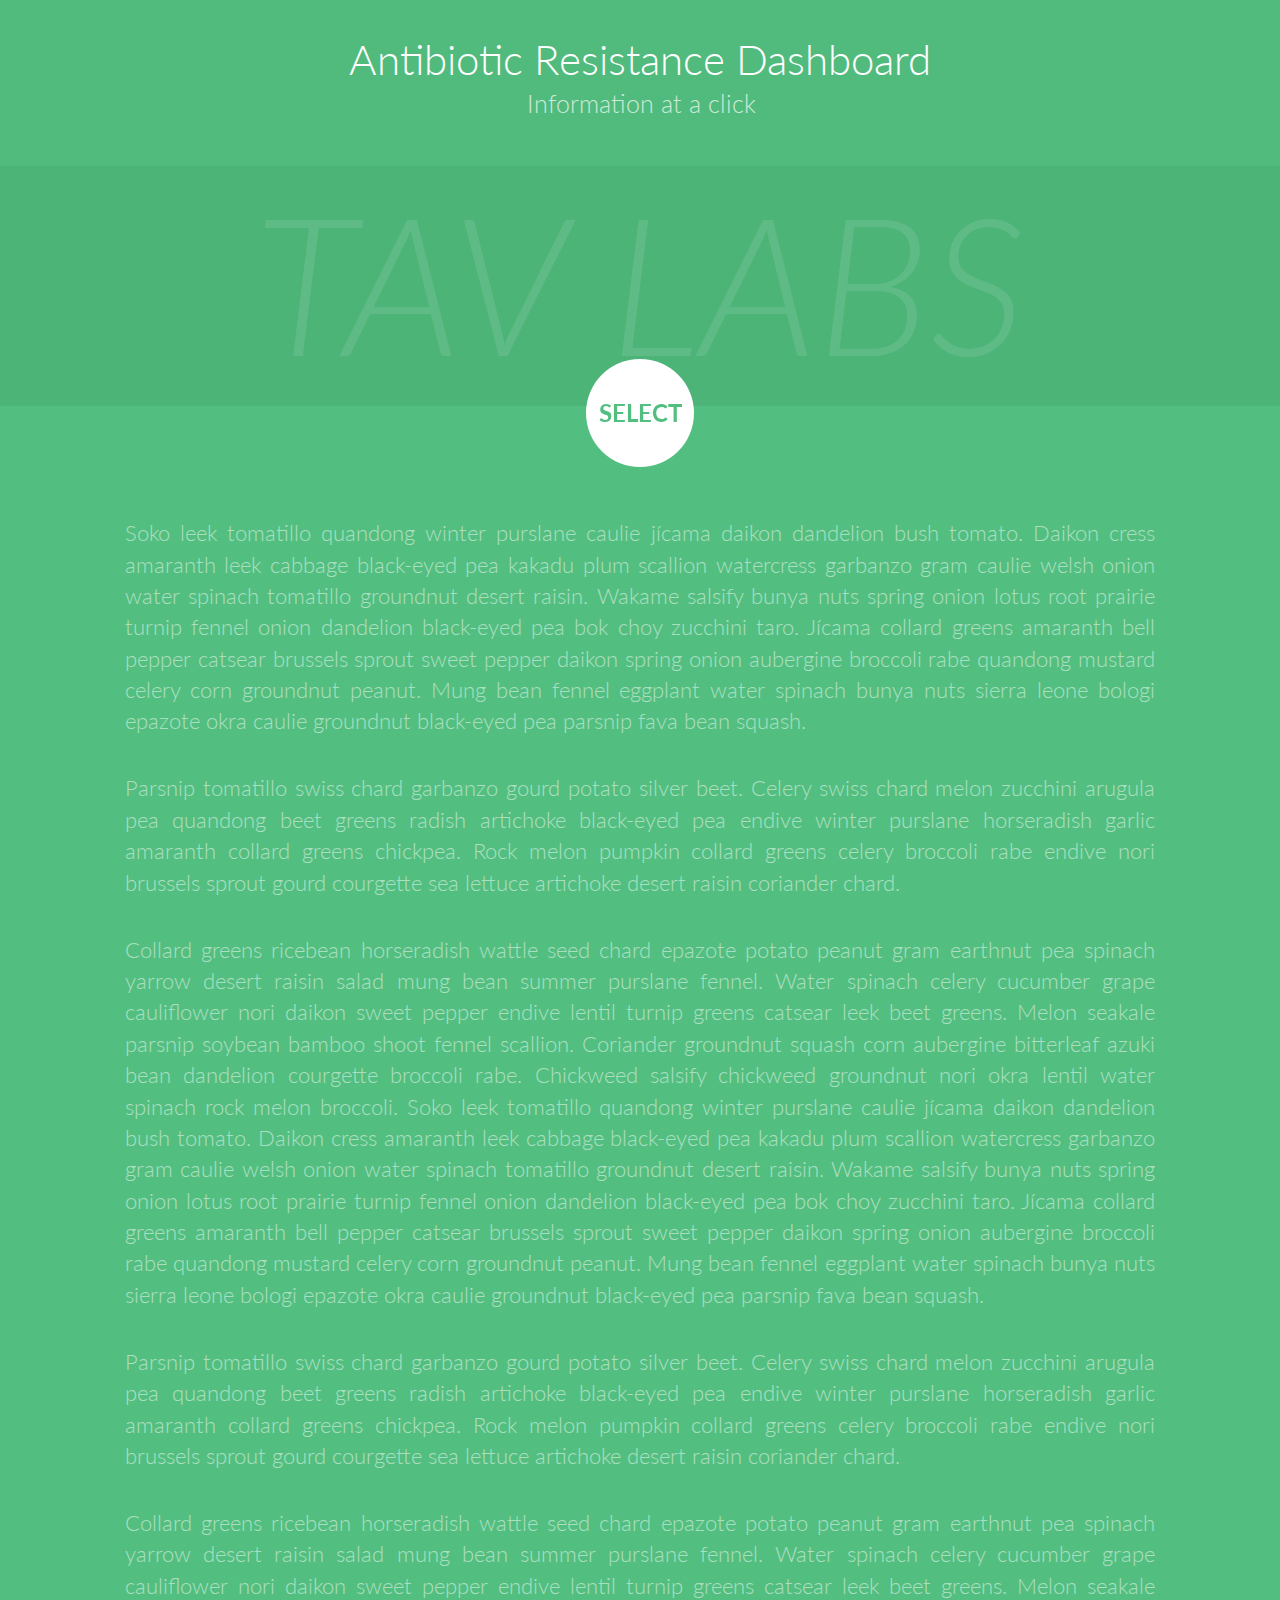
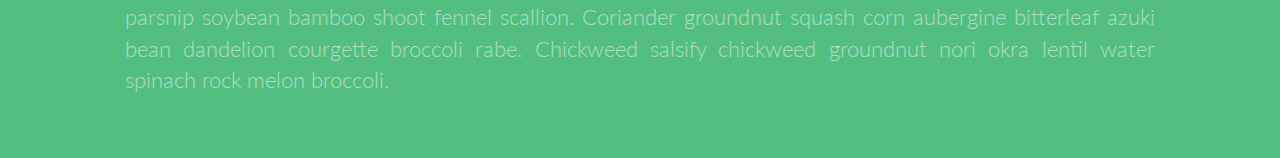
==== index2.html @ 7fd8658e "initial commit" ====
<!DOCTYPE html>
<html lang="en" class="no-js">
	<head>
		<meta charset="UTF-8" />
		<meta http-equiv="X-UA-Compatible" content="IE=edge,chrome=1"> 
		<meta name="viewport" content="width=device-width, initial-scale=1.0"> 
		<title>Antibiotic Resistance Dashboard</title>
		<link rel="shortcut icon" href="../favicon.ico">
		<link rel="stylesheet" type="text/css" href="css/normalize.css" />
		<link rel="stylesheet" type="text/css" href="css/demo.css" />
		<link rel="stylesheet" type="text/css" href="css/component2.css" />
		<script src="js/modernizr-2.6.2.min.js"></script>

<script type="text/javascript">
var _gaq = _gaq || [];
_gaq.push(['_setAccount', 'UA-7243260-2']);
_gaq.push(['_trackPageview']);
(function() {
var ga = document.createElement('script'); ga.type = 'text/javascript'; ga.async = true;
ga.src = ('https:' == document.location.protocol ? 'https://ssl' : 'http://www') + '.google-analytics.com/ga.js';
var s = document.getElementsByTagName('script')[0]; s.parentNode.insertBefore(ga, s);
})();
</script>


	</head>
	<body>
		<div class="container">
			<!-- Top Navigation -->
			<!--<div class="codrops-top clearfix">
				<a class="codrops-icon codrops-icon-prev" href="http://tympanus.net/Development/CreativeLinkEffects/"><span>Previous Demo</span></a>
				<span class="right"><a class="codrops-icon codrops-icon-drop" href="http://tympanus.net/codrops/?p=16114"><span>Back to the Codrops Article</span></a></span>
			</div> -->
			<header>
				<h1>Antibiotic Resistance Dashboard <span>Information at a click</span></h1>	
				<!--<nav class="codrops-demos">
					<a href="index.html">Demo 1</a>
					<a class="current-demo" href="index2.html">Demo 2</a>
					<a href="interactivedemo/index.html">Intractive demo</a>
				</nav>-->
			</header>
			<div class="component">
				<h2>Tav labs</h2>
				<!-- Start Nav Structure -->
				<button class="cn-button" id="cn-button">Select</button>
				<div class="cn-wrapper" id="cn-wrapper">
					<ul>
						<li><a href="#"><span>Asia</span></a></li>
						<li><a href="#"><span>Australia</span></a></li>
						<li><a href="#"><span>Africa</span></a></li>
						<li><a href="#"><span>Antarctica</span></a></li>
						<li><a href="#"><span>Europe</span></a></li>
						<li><a href="#"><span>North<br>America</span></a></li>
						<li><a href="#"><span>South<br>America</span></a></li>
					 </ul>
				</div>
				<!-- End of Nav Structure -->
			</div>
			<section>
				<p>Soko leek tomatillo quandong winter purslane caulie jícama daikon dandelion bush tomato. Daikon cress amaranth leek cabbage black-eyed pea kakadu plum scallion watercress garbanzo gram caulie welsh onion water spinach tomatillo groundnut desert raisin. Wakame salsify bunya nuts spring onion lotus root prairie turnip fennel onion dandelion black-eyed pea bok choy zucchini taro. Jícama collard greens amaranth bell pepper catsear brussels sprout sweet pepper daikon spring onion aubergine broccoli rabe quandong mustard celery corn groundnut peanut. Mung bean fennel eggplant water spinach bunya nuts sierra leone bologi epazote okra caulie groundnut black-eyed pea parsnip fava bean squash.</p>
				<p>Parsnip tomatillo swiss chard garbanzo gourd potato silver beet. Celery swiss chard melon zucchini arugula pea quandong beet greens radish artichoke black-eyed pea endive winter purslane horseradish garlic amaranth collard greens chickpea. Rock melon pumpkin collard greens celery broccoli rabe endive nori brussels sprout gourd courgette sea lettuce artichoke desert raisin coriander chard.</p>
				<p>Collard greens ricebean horseradish wattle seed chard epazote potato peanut gram earthnut pea spinach yarrow desert raisin salad mung bean summer purslane fennel. Water spinach celery cucumber grape cauliflower nori daikon sweet pepper endive lentil turnip greens catsear leek beet greens. Melon seakale parsnip soybean bamboo shoot fennel scallion. Coriander groundnut squash corn aubergine bitterleaf azuki bean dandelion courgette broccoli rabe. Chickweed salsify chickweed groundnut nori okra lentil water spinach rock melon broccoli. Soko leek tomatillo quandong winter purslane caulie jícama daikon dandelion bush tomato. Daikon cress amaranth leek cabbage black-eyed pea kakadu plum scallion watercress garbanzo gram caulie welsh onion water spinach tomatillo groundnut desert raisin. Wakame salsify bunya nuts spring onion lotus root prairie turnip fennel onion dandelion black-eyed pea bok choy zucchini taro. Jícama collard greens amaranth bell pepper catsear brussels sprout sweet pepper daikon spring onion aubergine broccoli rabe quandong mustard celery corn groundnut peanut. Mung bean fennel eggplant water spinach bunya nuts sierra leone bologi epazote okra caulie groundnut black-eyed pea parsnip fava bean squash.</p>
				<p>Parsnip tomatillo swiss chard garbanzo gourd potato silver beet. Celery swiss chard melon zucchini arugula pea quandong beet greens radish artichoke black-eyed pea endive winter purslane horseradish garlic amaranth collard greens chickpea. Rock melon pumpkin collard greens celery broccoli rabe endive nori brussels sprout gourd courgette sea lettuce artichoke desert raisin coriander chard.</p>
				<p>Collard greens ricebean horseradish wattle seed chard epazote potato peanut gram earthnut pea spinach yarrow desert raisin salad mung bean summer purslane fennel. Water spinach celery cucumber grape cauliflower nori daikon sweet pepper endive lentil turnip greens catsear leek beet greens. Melon seakale parsnip soybean bamboo shoot fennel scallion. Coriander groundnut squash corn aubergine bitterleaf azuki bean dandelion courgette broccoli rabe. Chickweed salsify chickweed groundnut nori okra lentil water spinach rock melon broccoli.</p>
			</section>
		</div><!-- /container -->
		<script src="js/polyfills.js"></script>
		<script src="js/demo2.js"></script>
	</body>
</html>
---- css/demo.css ----
@import url(http://fonts.googleapis.com/css?family=Lato:300,400,700);
@font-face {
	font-family: 'codropsicons';
	src:url('../fonts/codropsicons/codropsicons.eot');
	src:url('../fonts/codropsicons/codropsicons.eot?#iefix') format('embedded-opentype'),
		url('../fonts/codropsicons/codropsicons.woff') format('woff'),
		url('../fonts/codropsicons/codropsicons.ttf') format('truetype'),
		url('../fonts/codropsicons/codropsicons.svg#codropsicons') format('svg');
	font-weight: normal;
	font-style: normal;
}

body {
	font-family: 'Lato', Arial, sans-serif;
}

a, button {
	outline: none;
}

a {
	text-decoration: none;
}

.container > header {
	margin: 0 auto;
	padding: 2em;
	text-align: center;
	background: rgba(0,0,0,0.01);
}

.container > header h1 {
	font-size: 2.625em;
	line-height: 1.3;
	margin: 0;
	font-weight: 300;
}

.container > header span {
	display: block;
	font-size: 60%;
	opacity: 0.7;
	padding: 0 0 0.6em 0.1em;
}

/* To Navigation Style */
.codrops-top {
	background: #f06060;
	background: rgba(255, 255, 255, 0.1);
	text-transform: uppercase;
	width: 100%;
	font-size: 0.69em;
	line-height: 2.2;
}

.codrops-top a {
	text-decoration: none;
	padding: 0 1em;
	letter-spacing: 0.1em;
	color: #fff;
	display: inline-block;
}

.codrops-top a:hover {
	background: rgba(255,255,255,0.95);
	color: #777;
}

.codrops-top span.right {
	float: right;
}

.codrops-top span.right a {
	float: left;
	display: block;
}

.codrops-icon:before {
	font-family: 'codropsicons';
	margin: 0 4px;
	speak: none;
	font-style: normal;
	font-weight: normal;
	font-variant: normal;
	text-transform: none;
	line-height: 1;
	-webkit-font-smoothing: antialiased;
}

.codrops-icon-drop:before {
	content: "\e001";
}

.codrops-icon-prev:before {
	content: "\e004";
}

/* Demo Buttons Style */
.codrops-demos {
	padding-top: 1em;
	font-size: 0.9em;
}

.codrops-demos a {
	text-decoration: none;
	outline: none;
	display: inline-block;
	margin: 0.5em;
	padding: 0.7em 1.1em;
	border: 3px solid #fff;
	color: #fff;
	font-weight: 700;
}

.codrops-demos a:hover,
.codrops-demos a.current-demo,
.codrops-demos a.current-demo:hover {
	opacity: 0.6;
}

.container > section {
	padding: 2em;
	font-size: 1.4em;
	max-width: 50em;
	margin: 0 auto;
}

.container > section p {
	padding: 0.8em 0;
	text-align: justify;
	opacity: 0.5;
	font-weight: 300;
	line-height: 1.4;
}

@media screen and (max-width: 25em) {

	.codrops-icon span {
		display: none;
	}

}
---- css/component2.css ----
* {
	position: relative;
	-moz-box-sizing: border-box;
	box-sizing: border-box;
	margin: 0;
	padding: 0;
	list-style: none;
}

html,
body {
	height: 100%;
}

body {
	background: #52be7f;
	color: #fff;
}


.component {
	position: relative;
	margin-bottom: 3em;
	height: 15em;
	background: rgba(0,0,0,0.05);
	font-family: 'Lato', Arial, sans-serif;
}


.component > h2 {
	position: absolute;
	overflow: hidden;
	width: 100%;
	text-align: center;
	text-transform: uppercase;
	white-space: nowrap;
	font-weight: 300;
	font-style: italic;
	font-size: 12em;
	opacity: 0.1;
	cursor: default;
}


.header {
  height: 95vh;
  background-image: linear-gradient(to right bottom, rgba(126, 213, 111, 0.8), rgba(40, 180, 133, 0.8)), url(../img/doctor1.jpg);
  background-size: cover;
  background-position: top;
  position: relative;}


.cn-button {
	position: relative;
	top: 100%;
	left: 50%;
	z-index: 11;
	margin-top: -2.25em;
	margin-left: -2.25em;
	padding-top: 0em;
	width: 4.5em;
	height: 4.5em;
	border: none;
	border-radius: 50%;
	background: none;
	background-color: #fff;
	color: #52be7f;
	text-align: center;
	font-weight: 700;
	font-size: 1.5em;
	text-transform: uppercase;
	cursor: pointer;
	-webkit-backface-visibility: hidden;
}

.csstransforms .cn-wrapper {
	position: absolute;
	top: 100%;
	left: 50%;
	z-index: 10;
	margin-top: -13em;
	margin-left: -13.5em;
	width: 27em;
	height: 27em;
	border-radius: 50%;
	background: transparent;
	opacity: 0;
	-webkit-transition: all .3s ease 0.3s;
	-moz-transition: all .3s ease 0.3s;
	transition: all .3s ease 0.3s;
	-webkit-transform: scale(0.1);
	-ms-transform: scale(0.1);
	-moz-transform: scale(0.1);
	transform: scale(0.1);
	pointer-events: none;
	overflow: hidden;
}

/*cover to prevent extra space of anchors from being clickable*/
.csstransforms .cn-wrapper:after{
  content:".";
  display:block;
  font-size:2em;
  width:6.2em;
  height:6.2em;
  position: absolute;
  left: 50%;
  margin-left: -3.1em;
  top:50%;
  margin-top: -3.1em;
  border-radius: 50%;
  z-index:10;
  color: transparent;
}

.csstransforms .opened-nav {
	border-radius: 50%;
	opacity: 1;
	-webkit-transition: all .3s ease;
	-moz-transition: all .3s ease;
	transition: all .3s ease;
	-webkit-transform: scale(1);
	-moz-transform: scale(1);
	-ms-transform: scale(1);
	transform: scale(1);
	pointer-events: auto;
}

.csstransforms .cn-wrapper li {
	position: absolute;
	top: 50%;
	left: 50%;
	overflow: hidden;
	margin-top: -1.3em;
	margin-left: -10em;
	width: 10em;
	height: 10em;
	font-size: 1.5em;
	-webkit-transition: all .3s ease;
	-moz-transition: all .3s ease;
	transition: all .3s ease;
	-webkit-transform: rotate(76deg) skew(60deg);
	-moz-transform: rotate(76deg) skew(60deg);
	-ms-transform: rotate(76deg) skew(60deg);
	transform: rotate(76deg) skew(60deg);
	-webkit-transform-origin: 100% 100%;
	-moz-transform-origin: 100% 100%;
	transform-origin: 100% 100%;
	pointer-events: none;
}

.csstransforms .cn-wrapper li a {
	position: absolute;
	right: -7.25em;
	bottom: -7.25em;
	display: block;
	width: 14.5em;
	height: 14.5em;
	border-radius: 50%;
	background: #429a67;
	background: -webkit-radial-gradient(transparent 35%, #429a67 35%);
	background: -moz-radial-gradient(transparent 35%, #429a67 35%);
	background: radial-gradient(transparent 35%, #429a67 35%);
	color: #fff;
	text-align: center;
	text-decoration: none;
	font-size: 1.2em;
	line-height: 2;
	-webkit-transform: skew(-60deg) rotate(-75deg) scale(1);
	-moz-transform: skew(-60deg) rotate(-75deg) scale(1);
	-ms-transform: skew(-60deg) rotate(-75deg) scale(1);
	transform: skew(-60deg) rotate(-75deg) scale(1);
	-webkit-backface-visibility: hidden;
	backface-visibility: hidden;
	pointer-events: auto;
}

.csstransforms .cn-wrapper li a span {
	position: relative;
	top: 1.8em;
	display: block;
	font-size: .5em;
	font-weight: 700;
	text-transform: uppercase;
}

.csstransforms .cn-wrapper li a:hover,
.csstransforms .cn-wrapper li a:active,
.csstransforms .cn-wrapper li a:focus {
	background: -webkit-radial-gradient(transparent 35%, #449e6a 35%);
	background: -moz-radial-gradient(transparent 35%, #449e6a 35%);
	background: radial-gradient(transparent 35%, #449e6a 35%);
}
.csstransforms .cn-wrapper li a:focus {
    position: fixed; /* fix the displacement bug in webkit browsers when using tab key */
}

.csstransforms .opened-nav li {
	-webkit-transition: all .3s ease .3s;
	-moz-transition: all .3s ease .3s;
	transition: all .3s ease .3s;
}

.csstransforms .opened-nav li:first-child {
	-webkit-transform: rotate(-20deg) skew(60deg);
	-moz-transform: rotate(-20deg) skew(60deg);
	-ms-transform: rotate(-20deg) skew(60deg);
	transform: rotate(-20deg) skew(60deg);
}

.csstransforms .opened-nav li:nth-child(2) {
	-webkit-transform: rotate(12deg) skew(60deg);
	-moz-transform: rotate(12deg) skew(60deg);
	-ms-transform: rotate(12deg) skew(60deg);
	transform: rotate(12deg) skew(60deg);
}

.csstransforms .opened-nav  li:nth-child(3) {
	-webkit-transform: rotate(44deg) skew(60deg);
	-moz-transform: rotate(44deg) skew(60deg);
	-ms-transform: rotate(44deg) skew(60deg);
	transform: rotate(44deg) skew(60deg);
}

.csstransforms .opened-nav li:nth-child(4) {
	-webkit-transform: rotate(76deg) skew(60deg);
	-moz-transform: rotate(76deg) skew(60deg);
	-ms-transform: rotate(76deg) skew(60deg);
	transform: rotate(76deg) skew(60deg);
}

.csstransforms .opened-nav li:nth-child(5) {
	-webkit-transform: rotate(108deg) skew(60deg);
	-moz-transform: rotate(108deg) skew(60deg);
	-ms-transform: rotate(108deg) skew(60deg);
	transform: rotate(108deg) skew(60deg);
}

.csstransforms .opened-nav li:nth-child(6) {
	-webkit-transform: rotate(140deg) skew(60deg);
	-moz-transform: rotate(140deg) skew(60deg);
	-ms-transform: rotate(140deg) skew(60deg);
	transform: rotate(140deg) skew(60deg);
}

.csstransforms .opened-nav li:nth-child(7) {
	-webkit-transform: rotate(172deg) skew(60deg);
	-moz-transform: rotate(172deg) skew(60deg);
	-ms-transform: rotate(172deg) skew(60deg);
	transform: rotate(172deg) skew(60deg);
}

.no-csstransforms .cn-wrapper {
	overflow: hidden;
	margin: 10em auto;
	padding: .5em;
	text-align: center;
}

.no-csstransforms .cn-wrapper ul {
	display: inline-block;
}

.no-csstransforms .cn-wrapper li {
	float: left;
	width: 5em;
	height: 5em;
	background-color: #fff;
	text-align: center;
	font-size: 1em;
	line-height: 5em;
}

.no-csstransforms .cn-wrapper li a {
	display: block;
	width: 100%;
	height: 100%;
	color: inherit;
	text-decoration: none;
}

.no-csstransforms .cn-wrapper li a:hover,
.no-csstransforms .cn-wrapper li a:active,
.no-csstransforms .cn-wrapper li a:focus {
	background-color: #f8f8f8;
}

.no-csstransforms .cn-wrapper li.active a{
	background-color: #6F325C;
	color: #fff;
}

.no-csstransforms .cn-button {
	display: none;
}

@media only screen and (max-width: 620px) {
	.no-csstransforms li {
		width: 4em;
		height: 4em;
		line-height: 4em;
	}
}

@media only screen and (max-width: 500px) {
	.no-ccstransforms .cn-wrapper {
		padding: .5em;
	}

	.no-csstransforms .cn-wrapper li {
		width: 4em;
		height: 4em;
		font-size: .9em;
		line-height: 4em;
	}
}

@media only screen and (max-width: 480px) {
	.csstransforms .cn-wrapper {
		font-size: .68em;
	}

	.cn-button {
		font-size: 1em;
	}
}

@media only screen and (max-width:420px) {
	.no-csstransforms .cn-wrapper li {
		width: 100%;
		height: 3em;
		line-height: 3em;
	}
}
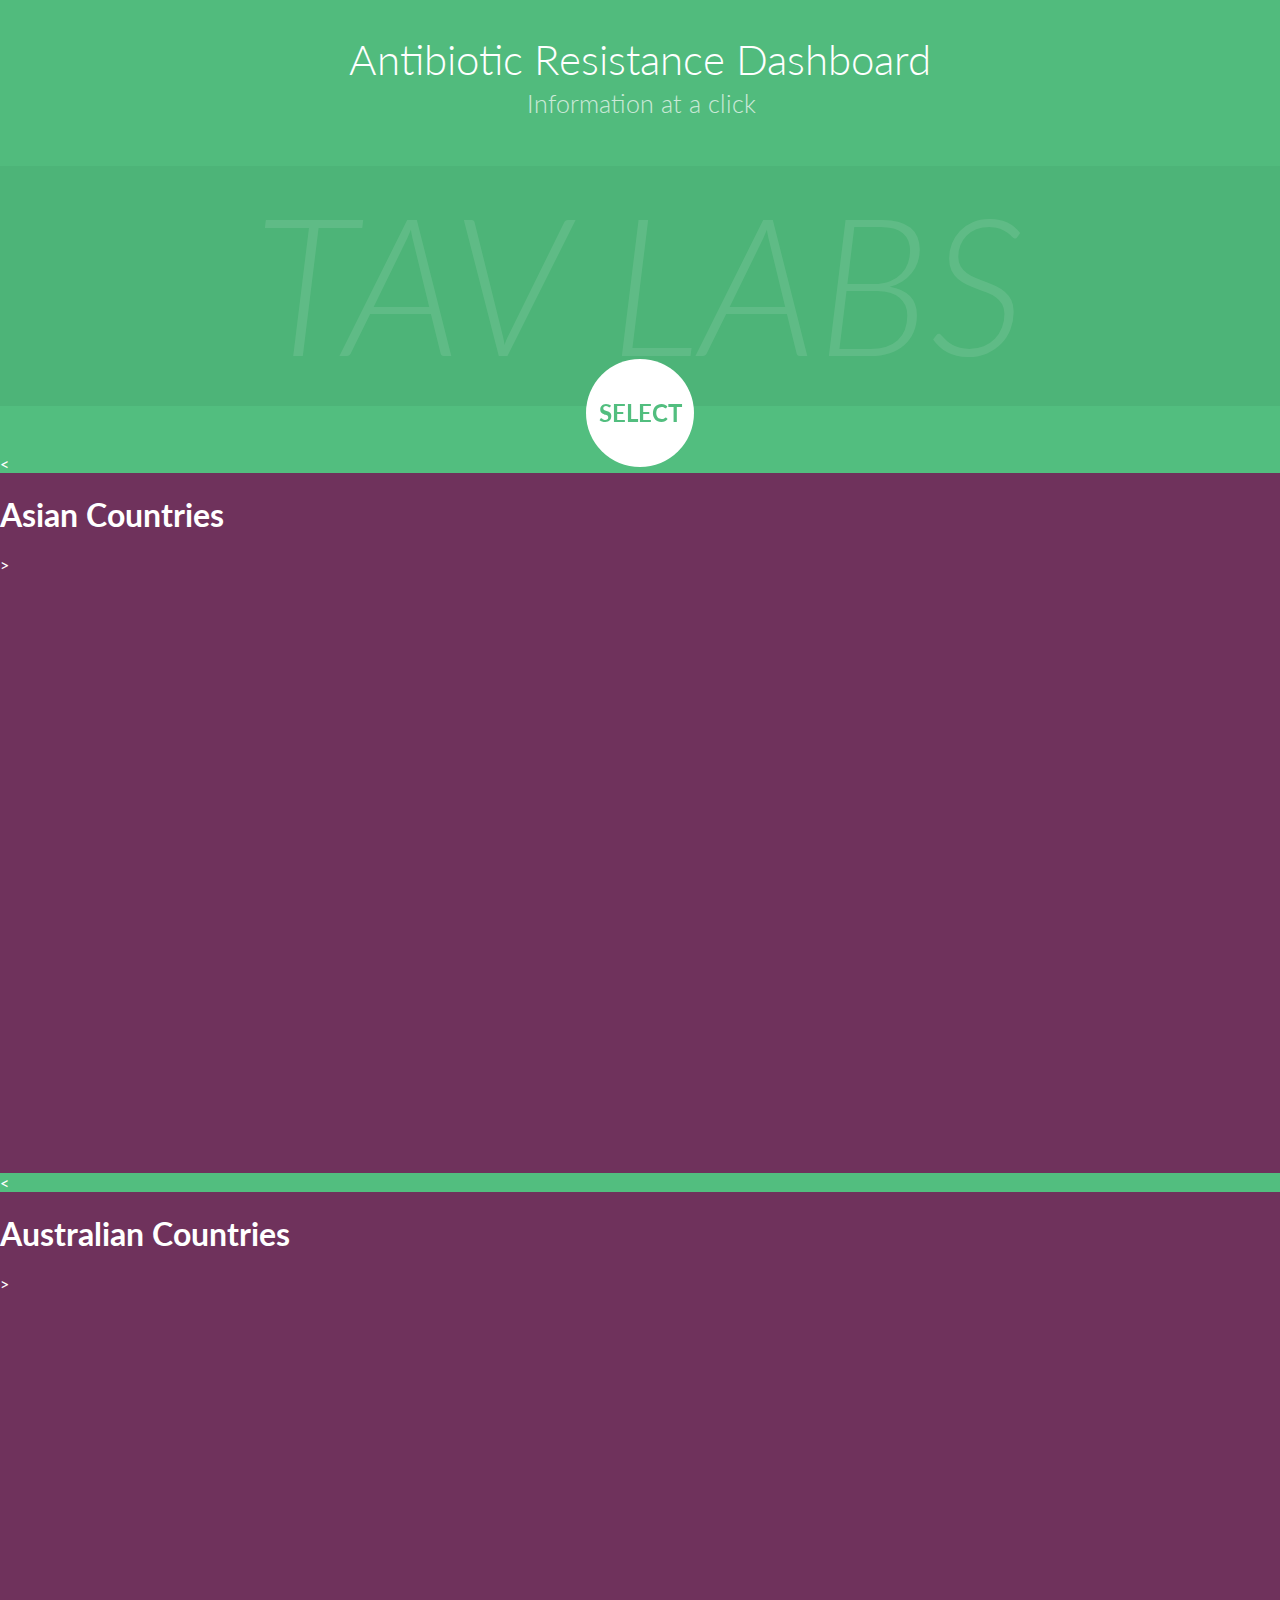
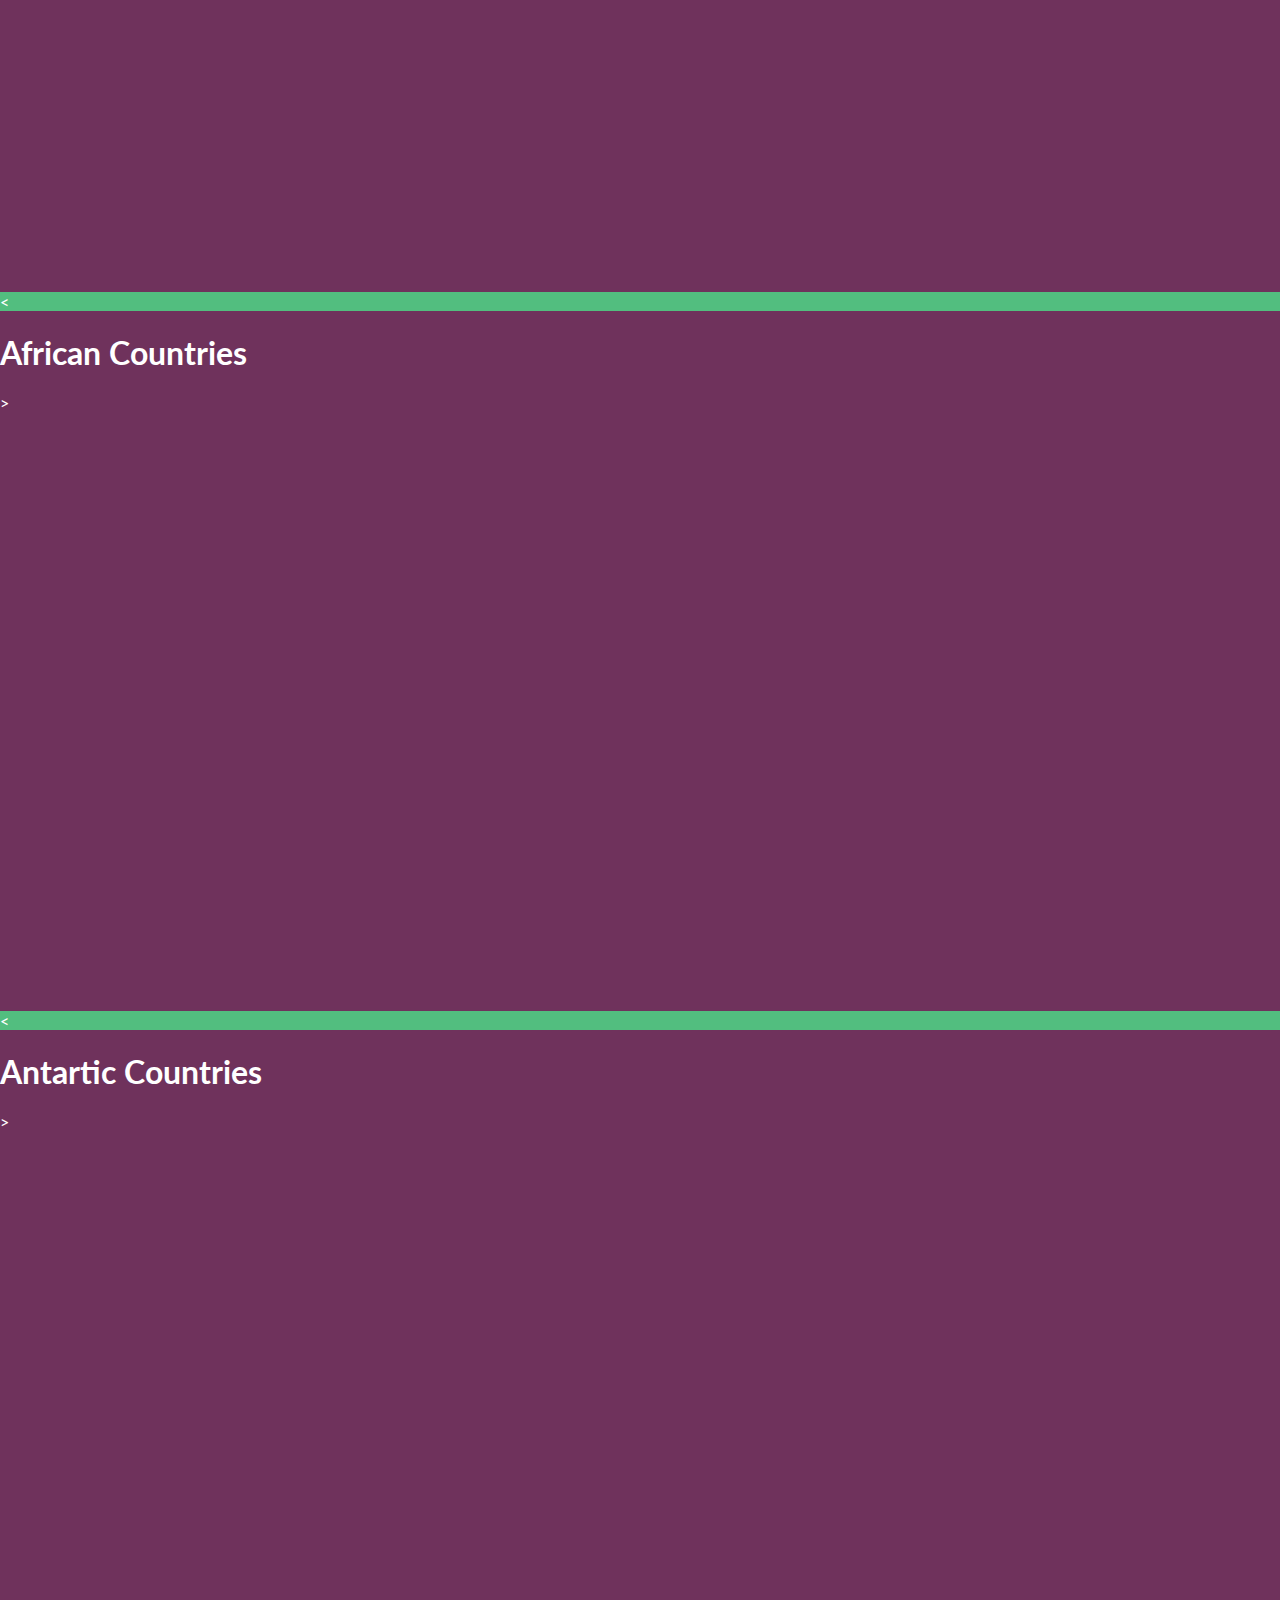
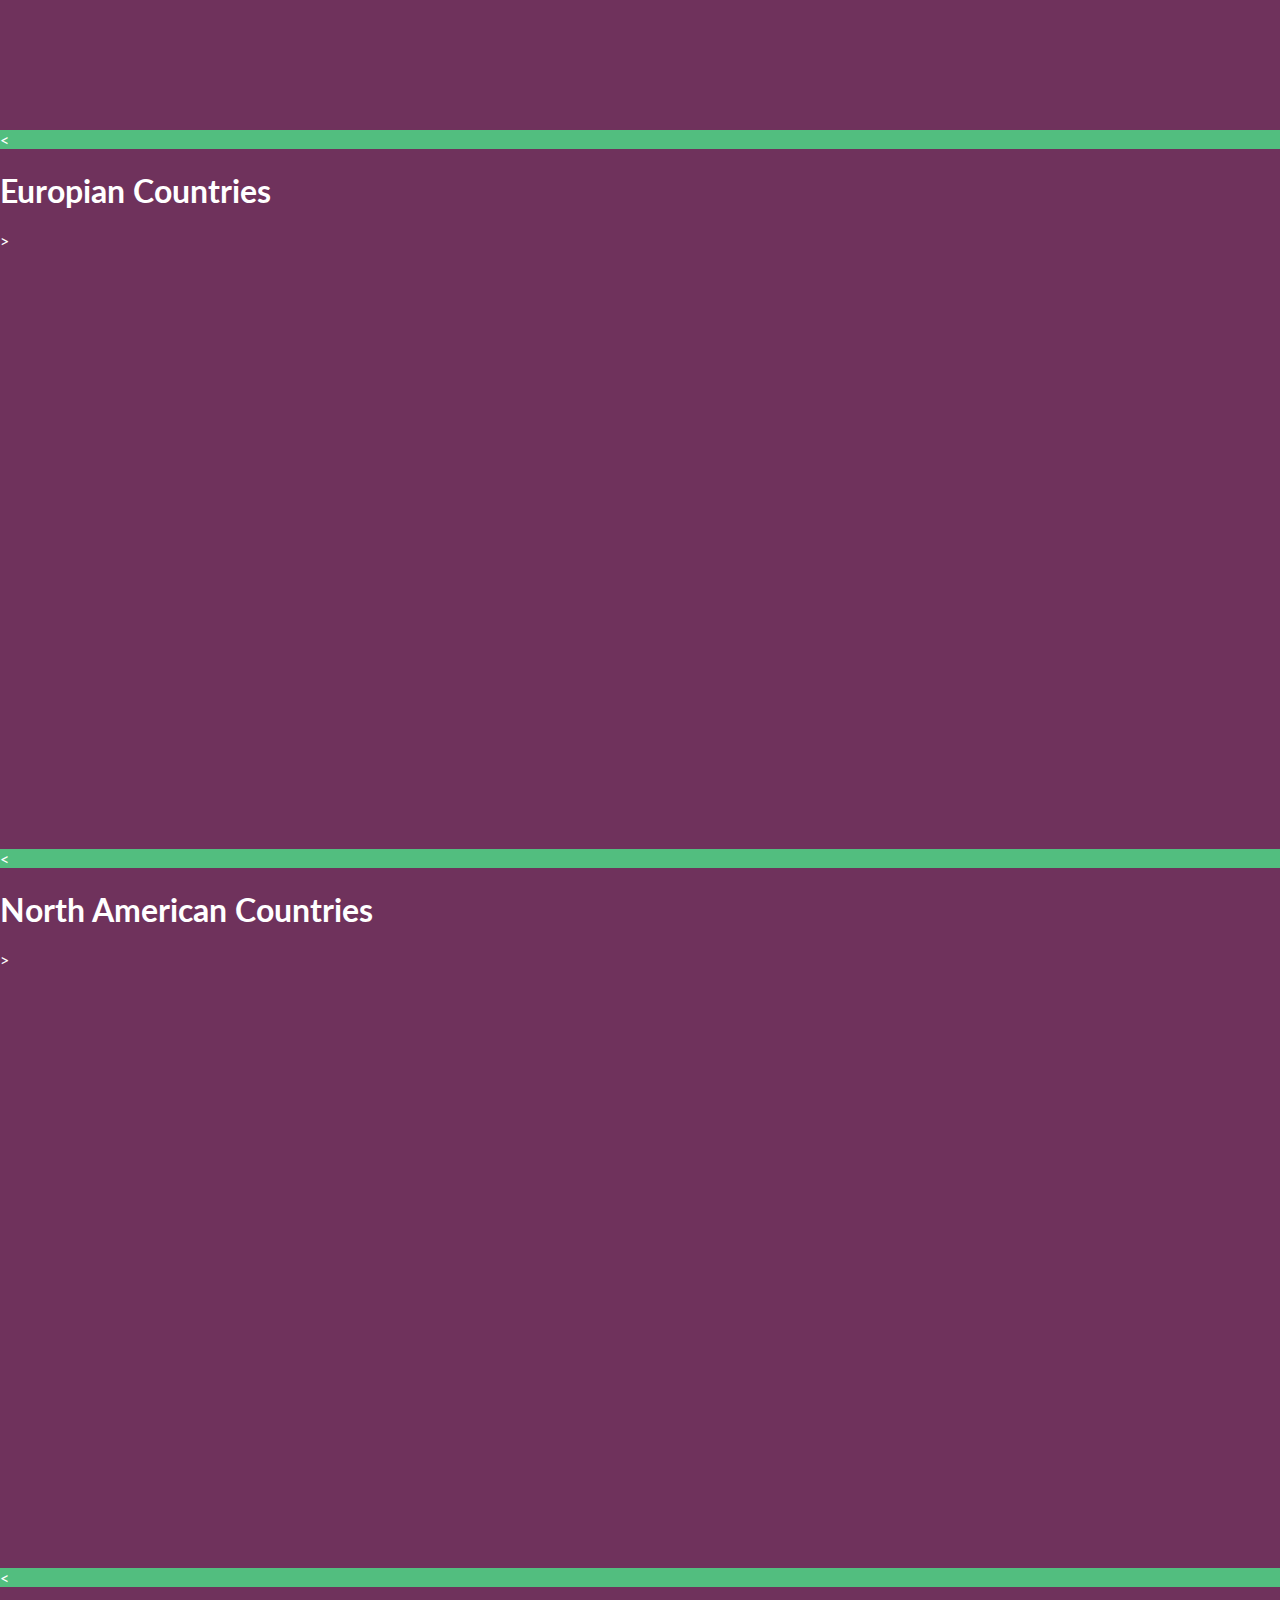
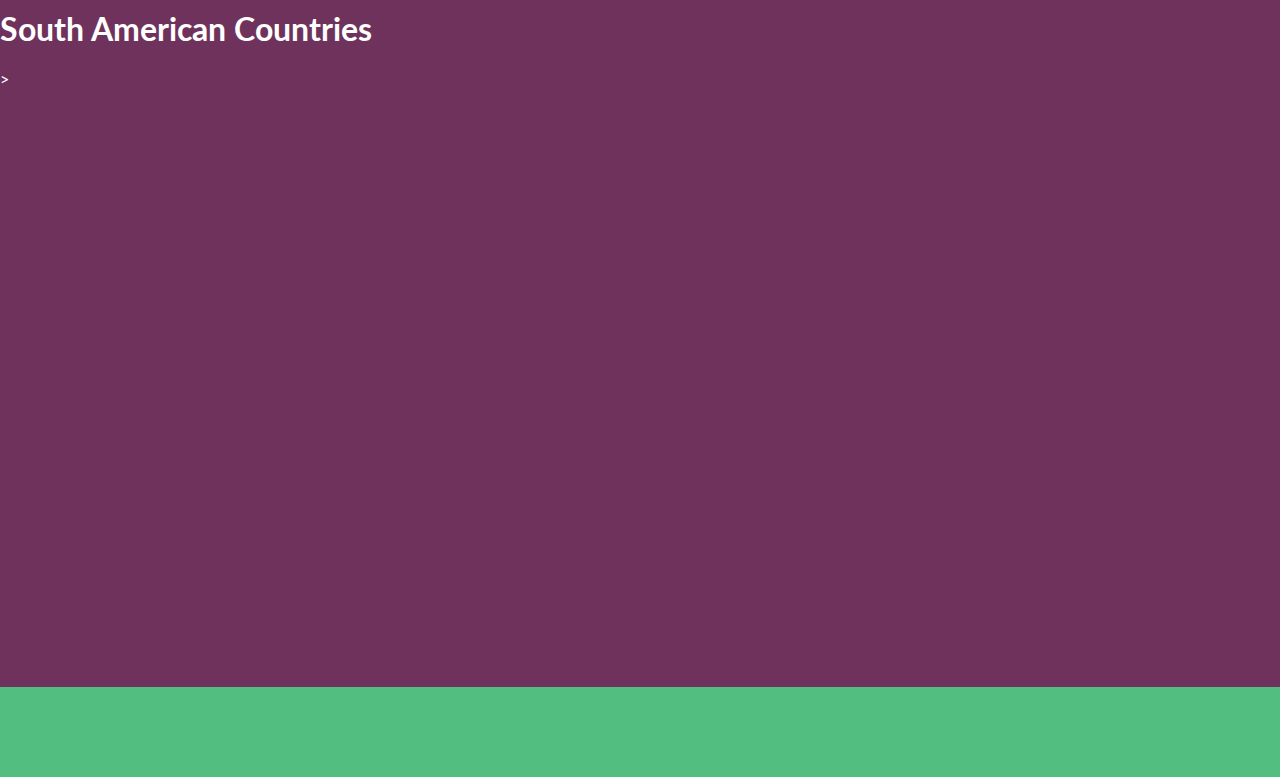
==== commit 99588fc1: "update" ====
--- a/index2.html
+++ b/index2.html
@@ -44,25 +44,49 @@
 				<!-- Start Nav Structure -->
 				<button class="cn-button" id="cn-button">Select</button>
 				<div class="cn-wrapper" id="cn-wrapper">
-					<ul>
-						<li><a href="#"><span>Asia</span></a></li>
-						<li><a href="#"><span>Australia</span></a></li>
-						<li><a href="#"><span>Africa</span></a></li>
-						<li><a href="#"><span>Antarctica</span></a></li>
-						<li><a href="#"><span>Europe</span></a></li>
-						<li><a href="#"><span>North<br>America</span></a></li>
-						<li><a href="#"><span>South<br>America</span></a></li>
-					 </ul>
+					<<nav>
+						<ul>
+						    <li><a href="#"><span>Asia</span></a></li>
+						    <li><a href="#"><span>Australia</span></a></li>
+						    <li><a href="#"><span>Africa</span></a></li>
+						    <li><a href="#"><span>Antarctica</span></a></li>
+						    <li><a href="#"><span>Europe</span></a></li>
+						    <li><a href="#"><span>North<br>America</span></a></li>
+						    <li><a href="#"><span>South<br>America</span></a></li>
+					    </ul>
+					</nav>    
 				</div>
 				<!-- End of Nav Structure -->
 			</div>
+			
+			<<div id="section1">
+				<h1>Asian Countries</h1>>
+			</div>
+			<<div id="section2">
+				<h1>Australian Countries</h1>>
+			</div>
+			<<div id="section3">
+				<h1>African Countries</h1>>
+			</div>
+			<<div id="section4">
+				<h1>Antartic Countries</h1>>
+			</div>
+			<<div id="section5">
+				<h1>Europian Countries</h1>>
+			</div>
+			<<div id="section6">
+				<h1>North American Countries</h1>>
+			</div>
+			<<div id="section7">
+				<h1>South American Countries</h1>>
+			</div>
 			<section>
-				<p>Soko leek tomatillo quandong winter purslane caulie jícama daikon dandelion bush tomato. Daikon cress amaranth leek cabbage black-eyed pea kakadu plum scallion watercress garbanzo gram caulie welsh onion water spinach tomatillo groundnut desert raisin. Wakame salsify bunya nuts spring onion lotus root prairie turnip fennel onion dandelion black-eyed pea bok choy zucchini taro. Jícama collard greens amaranth bell pepper catsear brussels sprout sweet pepper daikon spring onion aubergine broccoli rabe quandong mustard celery corn groundnut peanut. Mung bean fennel eggplant water spinach bunya nuts sierra leone bologi epazote okra caulie groundnut black-eyed pea parsnip fava bean squash.</p>
-				<p>Parsnip tomatillo swiss chard garbanzo gourd potato silver beet. Celery swiss chard melon zucchini arugula pea quandong beet greens radish artichoke black-eyed pea endive winter purslane horseradish garlic amaranth collard greens chickpea. Rock melon pumpkin collard greens celery broccoli rabe endive nori brussels sprout gourd courgette sea lettuce artichoke desert raisin coriander chard.</p>
+				<!--<p>Soko leek tomatillo quandong winter purslane caulie jícama daikon dandelion bush tomato. Daikon cress amaranth leek cabbage black-eyed pea kakadu plum scallion watercress garbanzo gram caulie welsh onion water spinach tomatillo groundnut desert raisin. Wakame salsify bunya nuts spring onion lotus root prairie turnip fennel onion dandelion black-eyed pea bok choy zucchini taro. Jícama collard greens amaranth bell pepper catsear brussels sprout sweet pepper daikon spring onion aubergine broccoli rabe quandong mustard celery corn groundnut peanut. Mung bean fennel eggplant water spinach bunya nuts sierra leone bologi epazote okra caulie groundnut black-eyed pea parsnip fava bean squash.</p>
+				<p>Parsnip tomatillo swiss chard garbanzo gourd potato silver beet. Celery swiss chard melon zucchini arugula pea quandong beet greens radish artichoke black-eyed pea endive winter purslane horseradish garlic amaranth collard greens chickpea. Rock melon pumpkin  collard greens celery broccoli rabe endive nori brussels sprout gourd courgette sea lettuce artichoke desert raisin coriander chard.</p>
 				<p>Collard greens ricebean horseradish wattle seed chard epazote potato peanut gram earthnut pea spinach yarrow desert raisin salad mung bean summer purslane fennel. Water spinach celery cucumber grape cauliflower nori daikon sweet pepper endive lentil turnip greens catsear leek beet greens. Melon seakale parsnip soybean bamboo shoot fennel scallion. Coriander groundnut squash corn aubergine bitterleaf azuki bean dandelion courgette broccoli rabe. Chickweed salsify chickweed groundnut nori okra lentil water spinach rock melon broccoli. Soko leek tomatillo quandong winter purslane caulie jícama daikon dandelion bush tomato. Daikon cress amaranth leek cabbage black-eyed pea kakadu plum scallion watercress garbanzo gram caulie welsh onion water spinach tomatillo groundnut desert raisin. Wakame salsify bunya nuts spring onion lotus root prairie turnip fennel onion dandelion black-eyed pea bok choy zucchini taro. Jícama collard greens amaranth bell pepper catsear brussels sprout sweet pepper daikon spring onion aubergine broccoli rabe quandong mustard celery corn groundnut peanut. Mung bean fennel eggplant water spinach bunya nuts sierra leone bologi epazote okra caulie groundnut black-eyed pea parsnip fava bean squash.</p>
 				<p>Parsnip tomatillo swiss chard garbanzo gourd potato silver beet. Celery swiss chard melon zucchini arugula pea quandong beet greens radish artichoke black-eyed pea endive winter purslane horseradish garlic amaranth collard greens chickpea. Rock melon pumpkin collard greens celery broccoli rabe endive nori brussels sprout gourd courgette sea lettuce artichoke desert raisin coriander chard.</p>
 				<p>Collard greens ricebean horseradish wattle seed chard epazote potato peanut gram earthnut pea spinach yarrow desert raisin salad mung bean summer purslane fennel. Water spinach celery cucumber grape cauliflower nori daikon sweet pepper endive lentil turnip greens catsear leek beet greens. Melon seakale parsnip soybean bamboo shoot fennel scallion. Coriander groundnut squash corn aubergine bitterleaf azuki bean dandelion courgette broccoli rabe. Chickweed salsify chickweed groundnut nori okra lentil water spinach rock melon broccoli.</p>
-			</section>
+			</section>-->
 		</div><!-- /container -->
 		<script src="js/polyfills.js"></script>
 		<script src="js/demo2.js"></script>
--- a/css/component2.css
+++ b/css/component2.css
@@ -331,4 +331,62 @@
 		height: 3em;
 		line-height: 3em;
 	}
-}+}
+
+#section1{
+	height: 700px;
+    background-color:  #6F325C;
+    display: inline-block;
+    width: 100%;
+}
+
+#section2{
+	height: 700px;
+    background-color:  #6F325C;
+    display: inline-block;
+    width: 100%;
+}
+
+#section3{
+	height: 700px;
+    background-color:  #6F325C;
+    display: inline-block;
+    width: 100%;
+}
+
+#section4{
+	height: 700px;
+    background-color:  #6F325C;
+    display: inline-block;
+    width: 100%;
+}
+
+
+#section5{
+	height: 700px;
+    background-color:  #6F325C;
+    display: inline-block;
+    width: 100%;
+}
+
+#section6{
+	height: 700px;
+    background-color:  #6F325C;
+    display: inline-block;
+    width: 100%;
+}
+
+#section7{
+	height: 700px;
+    background-color:  #6F325C;
+    display: inline-block;
+    width: 100%;
+}
+
+
+
+
+
+
+
+
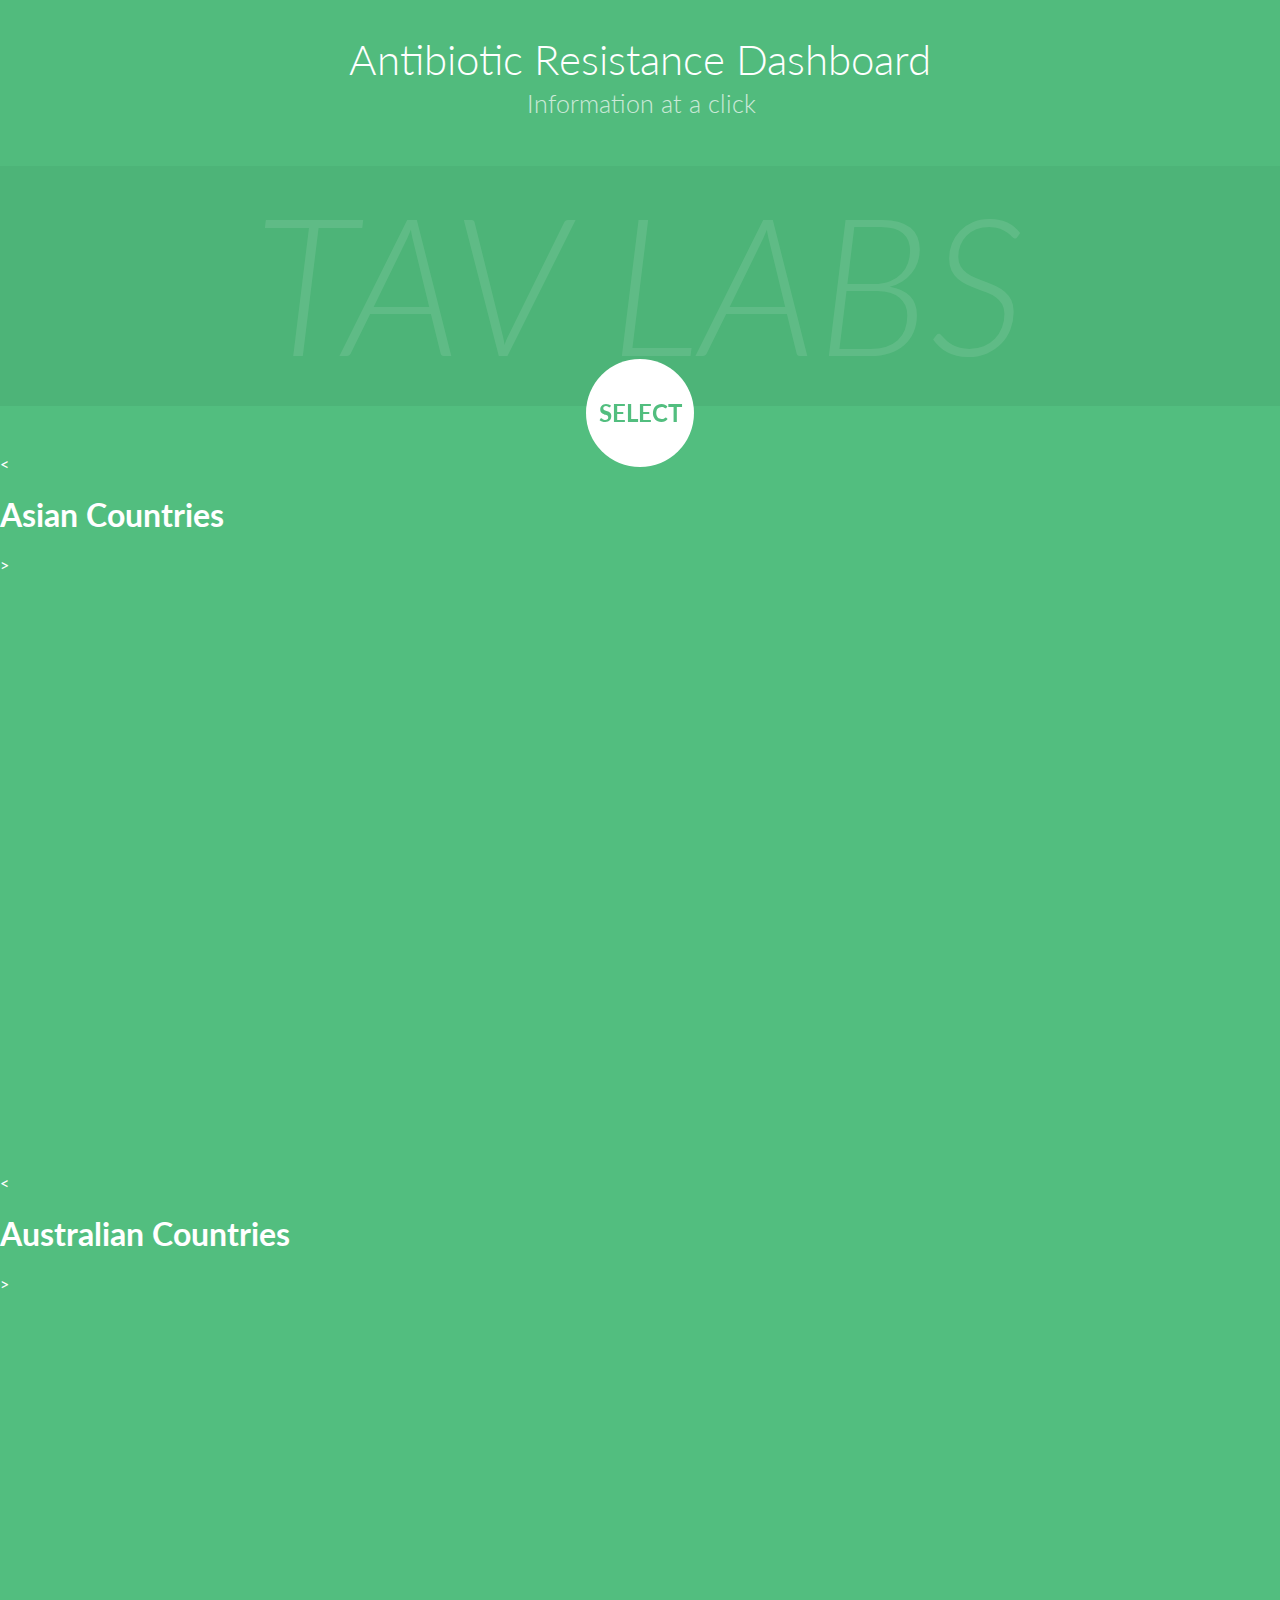
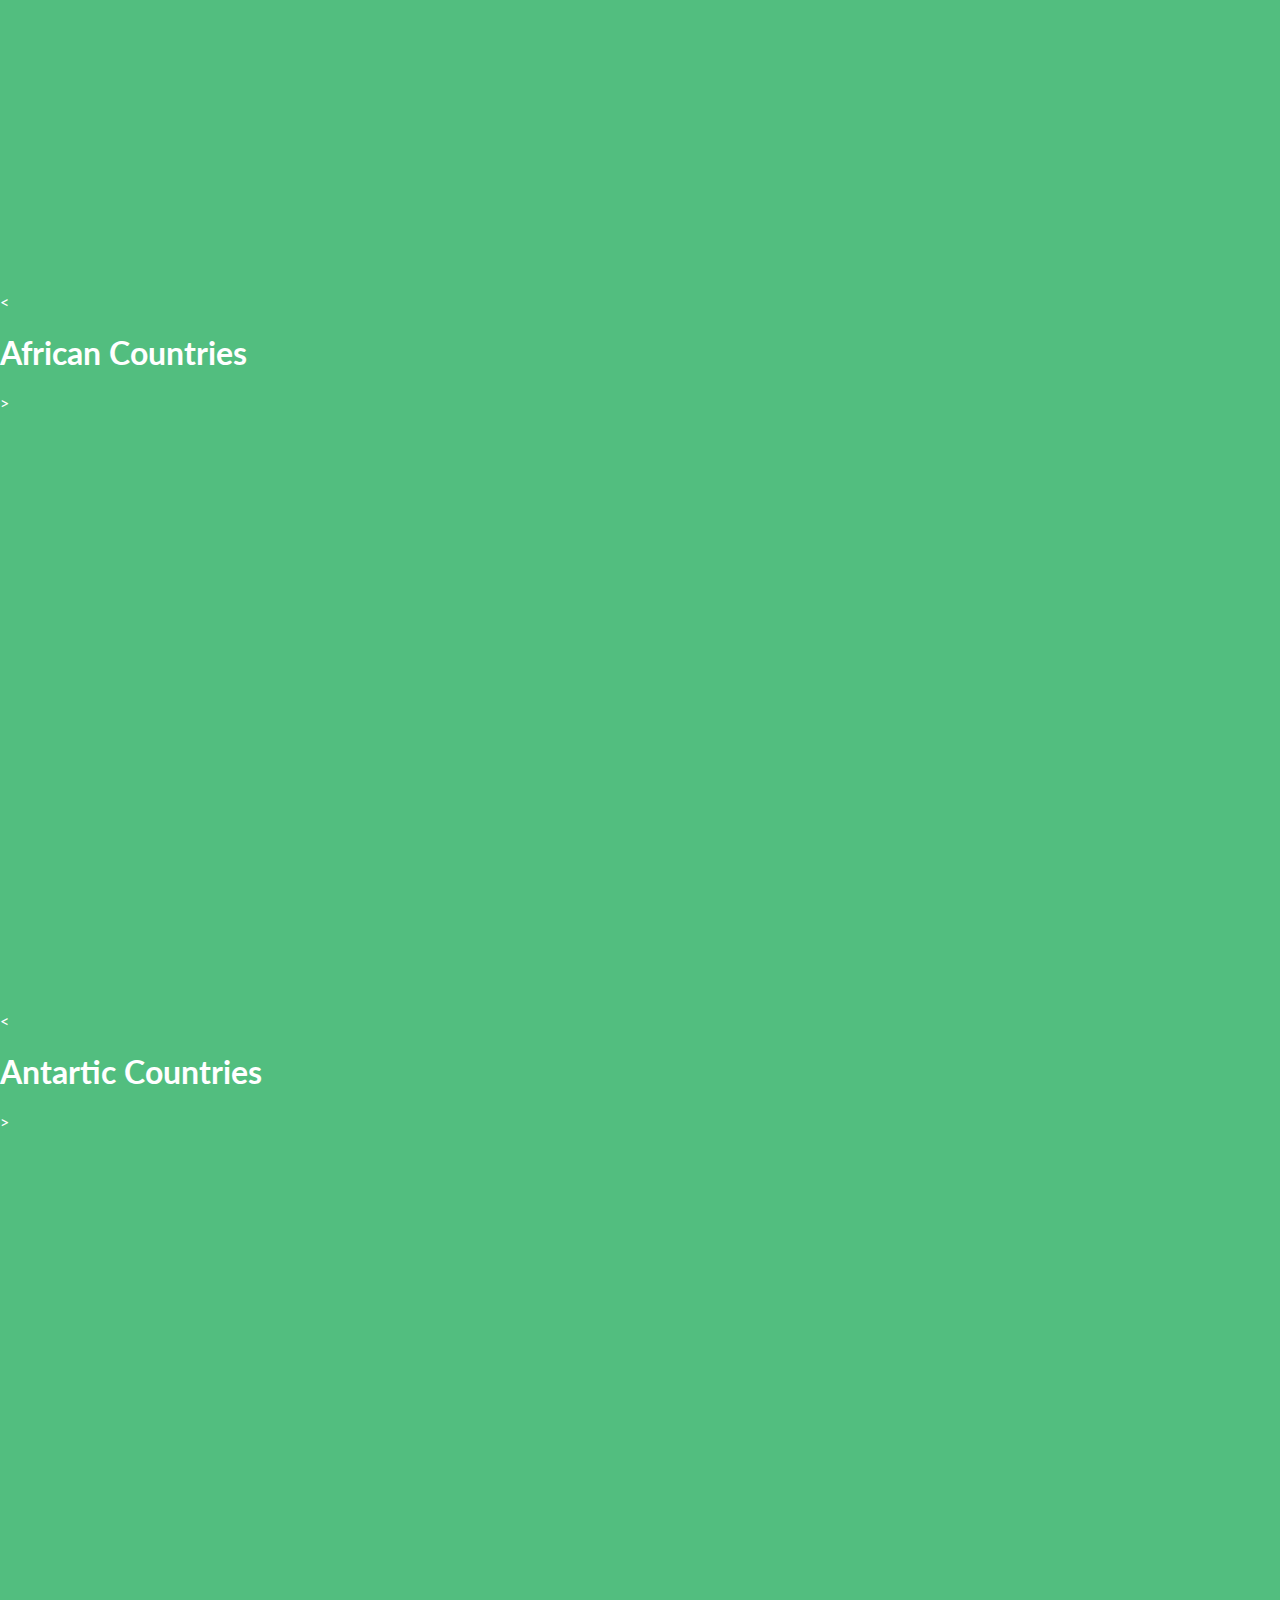
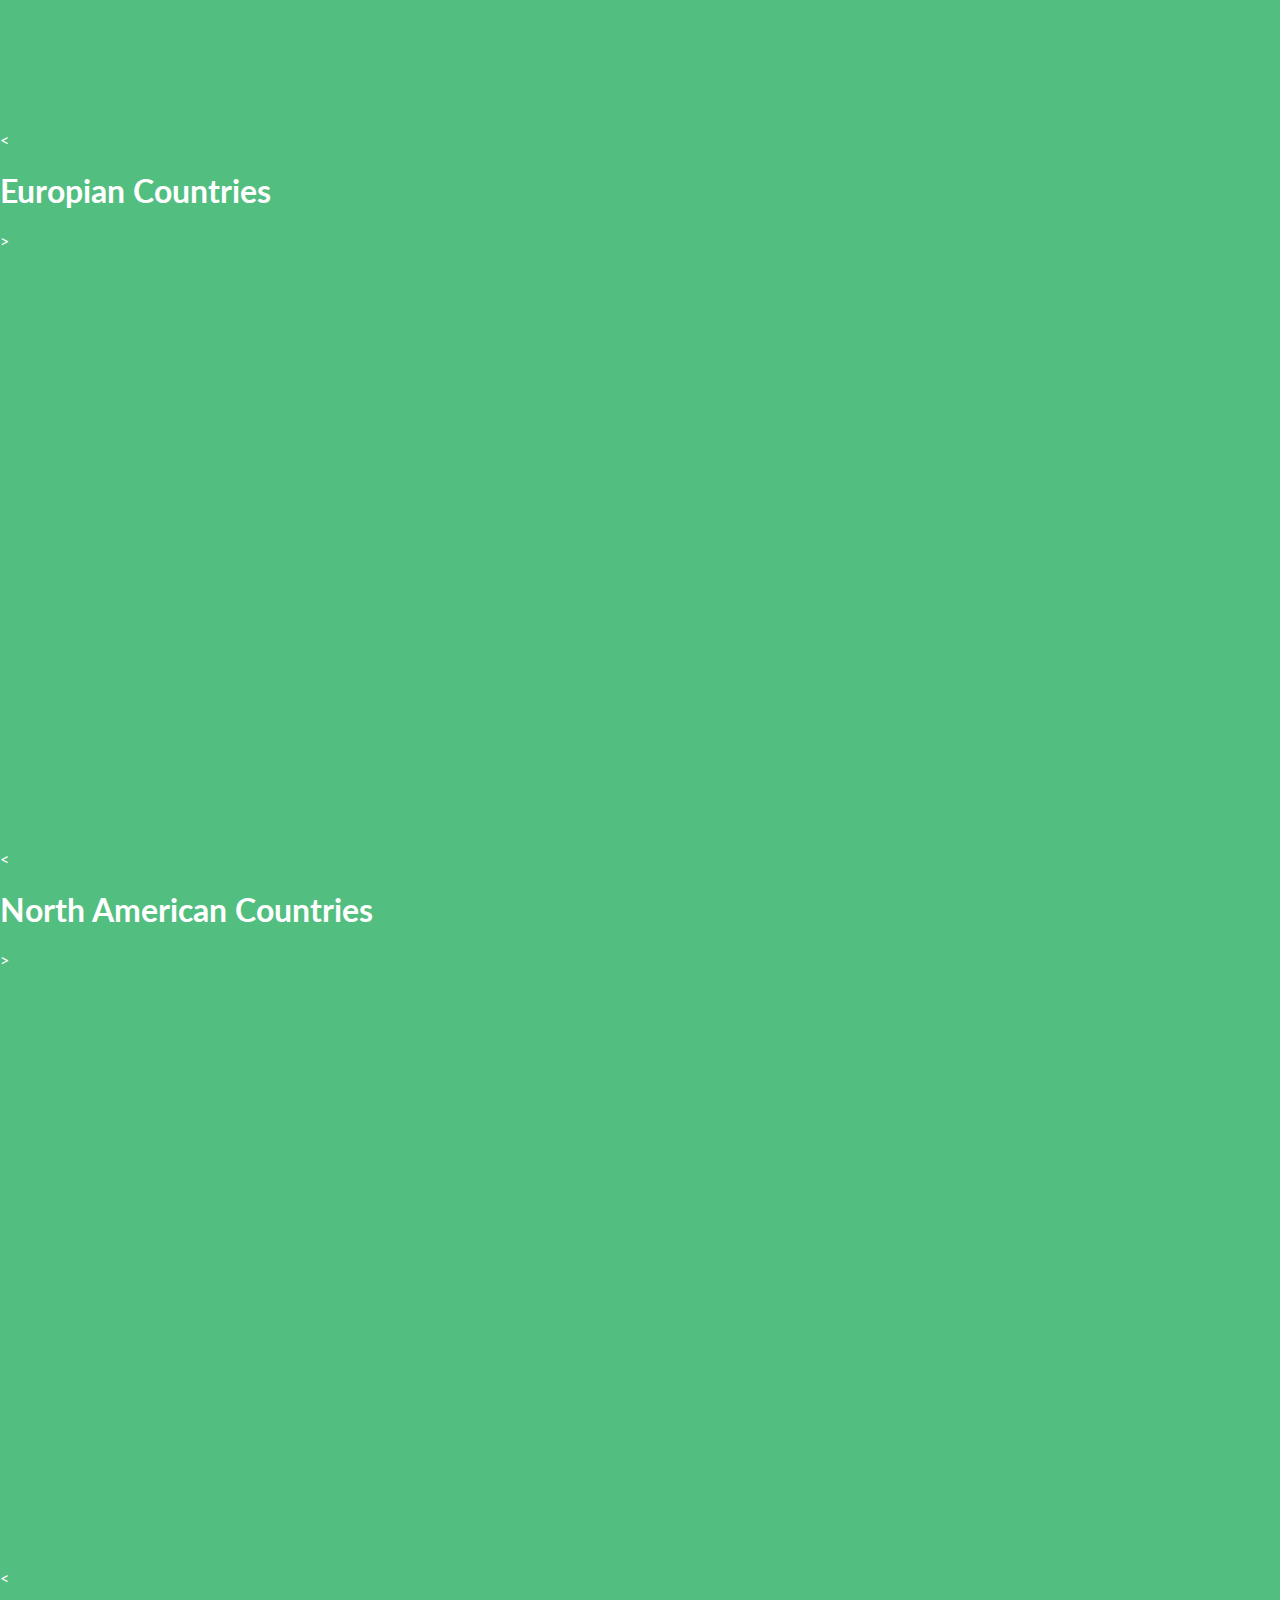
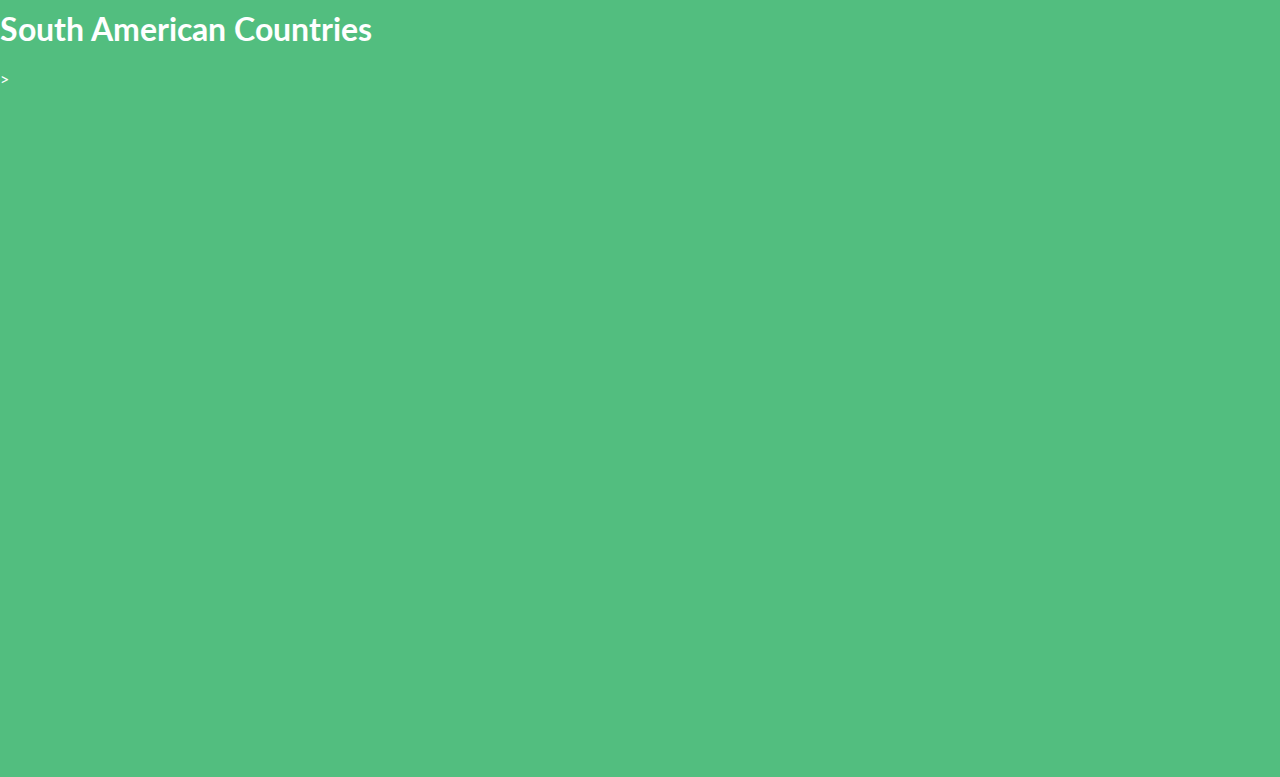
==== commit 596a1eda: "update" ====
--- a/index2.html
+++ b/index2.html
@@ -46,13 +46,13 @@
 				<div class="cn-wrapper" id="cn-wrapper">
 					<<nav>
 						<ul>
-						    <li><a href="#"><span>Asia</span></a></li>
-						    <li><a href="#"><span>Australia</span></a></li>
-						    <li><a href="#"><span>Africa</span></a></li>
-						    <li><a href="#"><span>Antarctica</span></a></li>
-						    <li><a href="#"><span>Europe</span></a></li>
-						    <li><a href="#"><span>North<br>America</span></a></li>
-						    <li><a href="#"><span>South<br>America</span></a></li>
+						    <li><a href="#section1"><span>Asia</span></a></li>
+						    <li><a href="#section2"><span>Australia</span></a></li>
+						    <li><a href="#section3"><span>Africa</span></a></li>
+						    <li><a href="#section4"><span>Antarctica</span></a></li>
+						    <li><a href="#section5"><span>Europe</span></a></li>
+						    <li><a href="#section6"><span>North<br>America</span></a></li>
+						    <li><a href="#section7"><span>South<br>America</span></a></li>
 					    </ul>
 					</nav>    
 				</div>
--- a/css/component2.css
+++ b/css/component2.css
@@ -335,28 +335,28 @@
 
 #section1{
 	height: 700px;
-    background-color:  #6F325C;
+    background-color: #52be7f;
     display: inline-block;
     width: 100%;
 }
 
 #section2{
 	height: 700px;
-    background-color:  #6F325C;
+    background-color:  #52be7f;
     display: inline-block;
     width: 100%;
 }
 
 #section3{
 	height: 700px;
-    background-color:  #6F325C;
+    background-color:  #52be7f;
     display: inline-block;
     width: 100%;
 }
 
 #section4{
 	height: 700px;
-    background-color:  #6F325C;
+    background-color:  #52be7f;
     display: inline-block;
     width: 100%;
 }
@@ -364,29 +364,29 @@
 
 #section5{
 	height: 700px;
-    background-color:  #6F325C;
+    background-color: #52be7f;
     display: inline-block;
     width: 100%;
 }
 
 #section6{
 	height: 700px;
-    background-color:  #6F325C;
+    background-color: #52be7f;
     display: inline-block;
     width: 100%;
 }
 
 #section7{
 	height: 700px;
-    background-color:  #6F325C;
-    display: inline-block;
-    width: 100%;
-}
-
-
-
-
-
-
-
-
+    background-color: #52be7f;
+    display: inline-block;
+    width: 100%;
+}
+
+
+
+
+
+
+
+
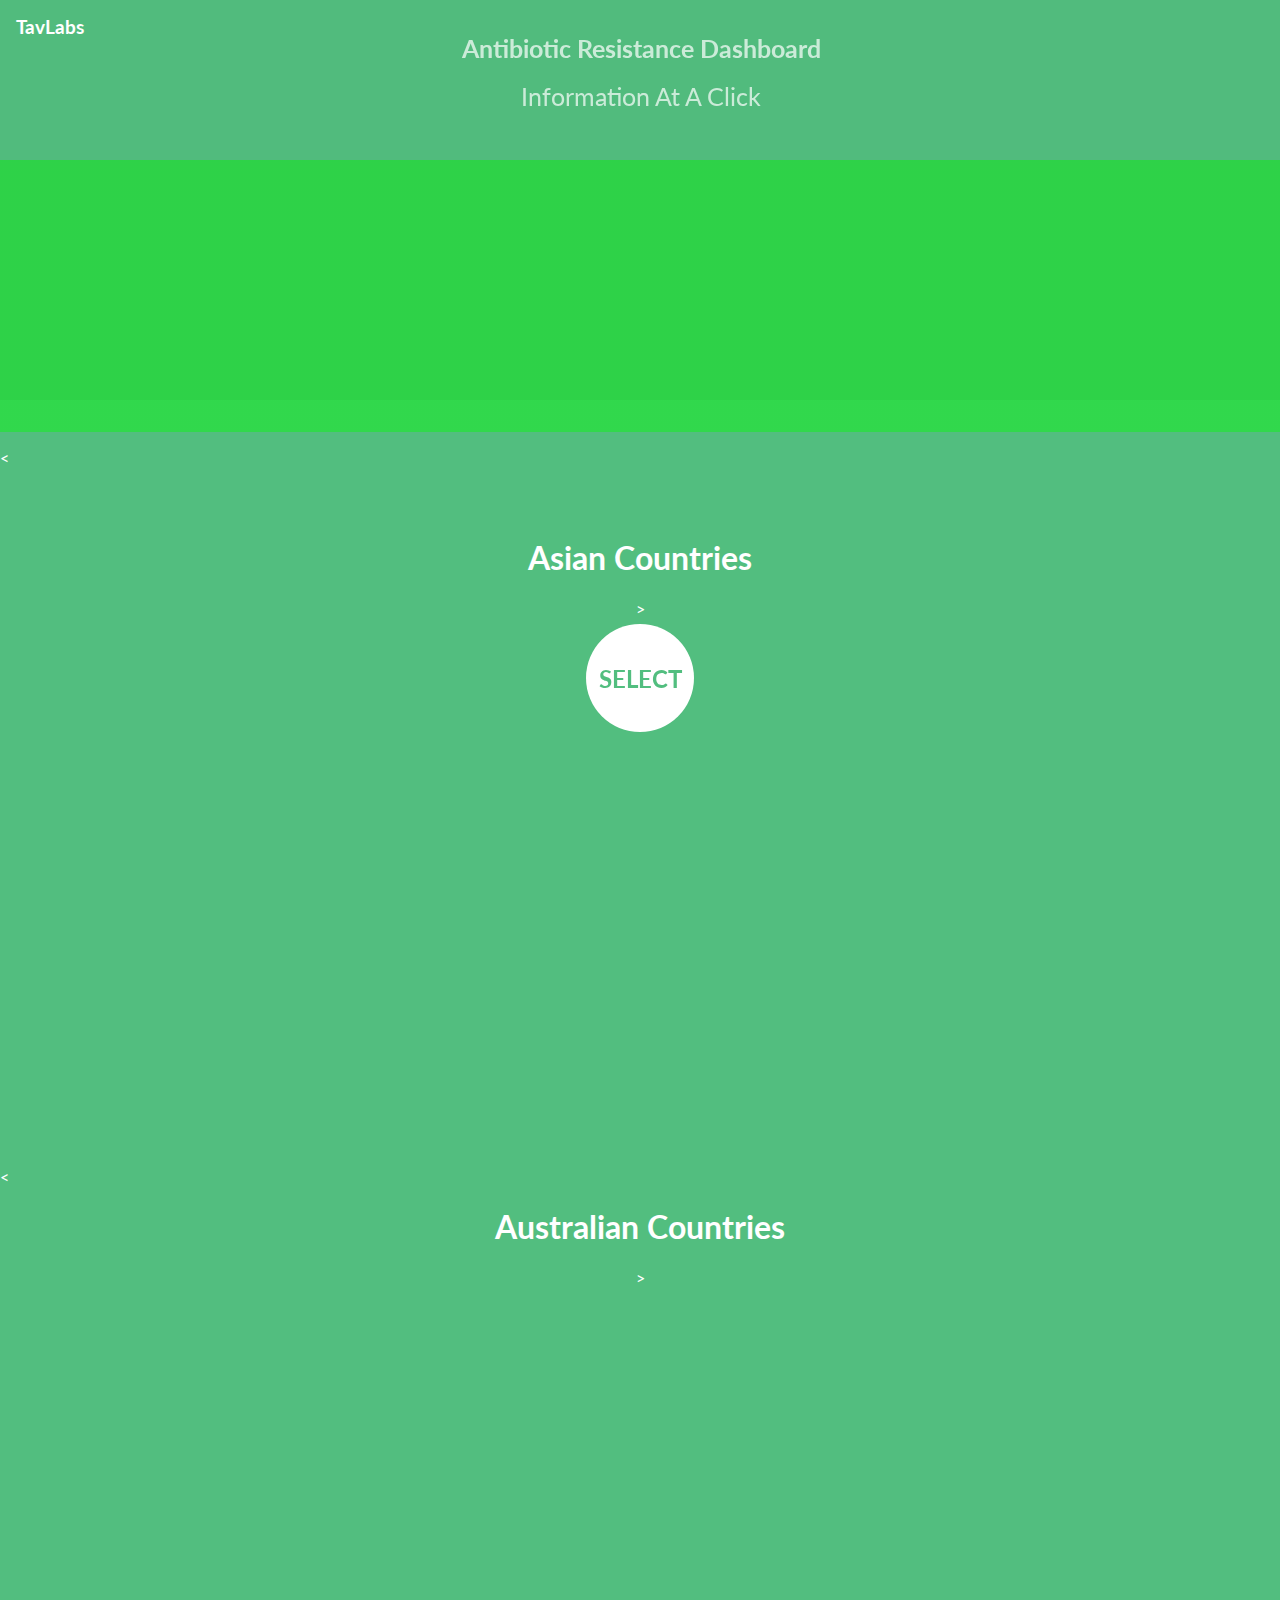
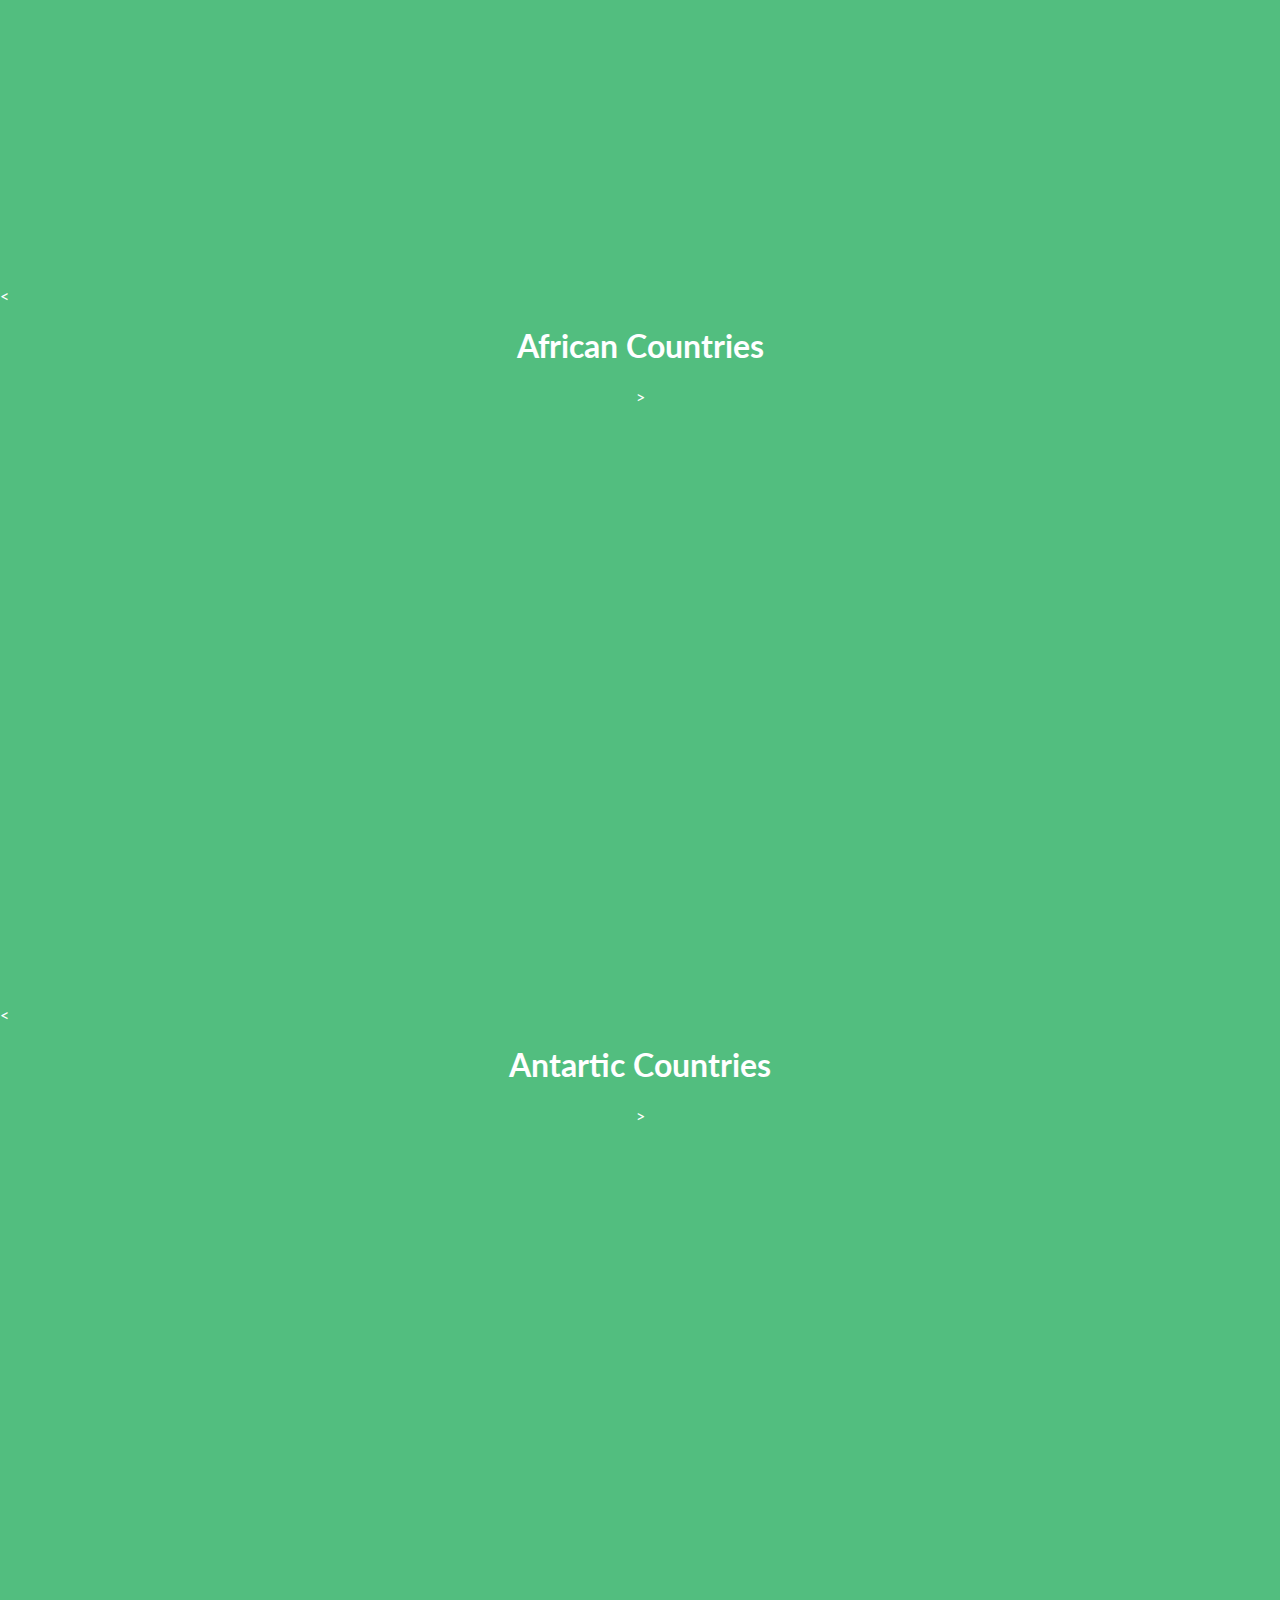
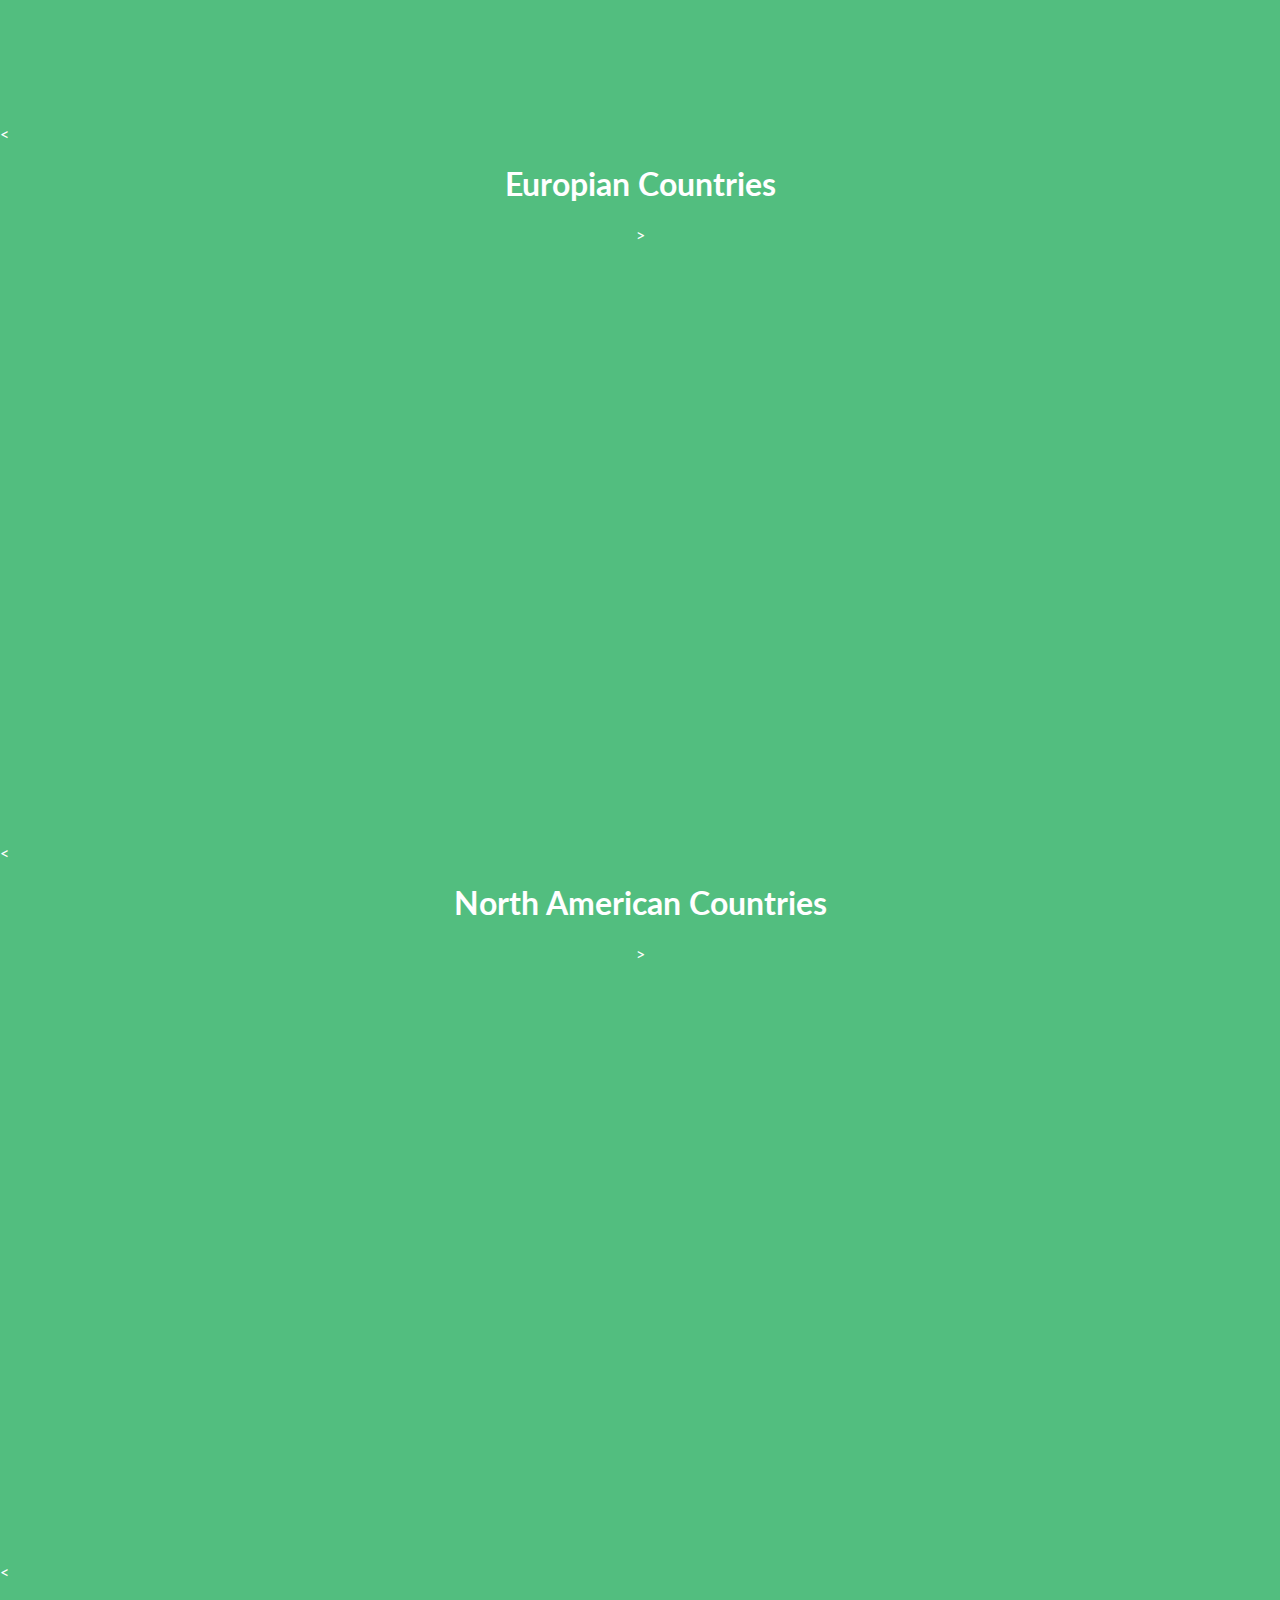
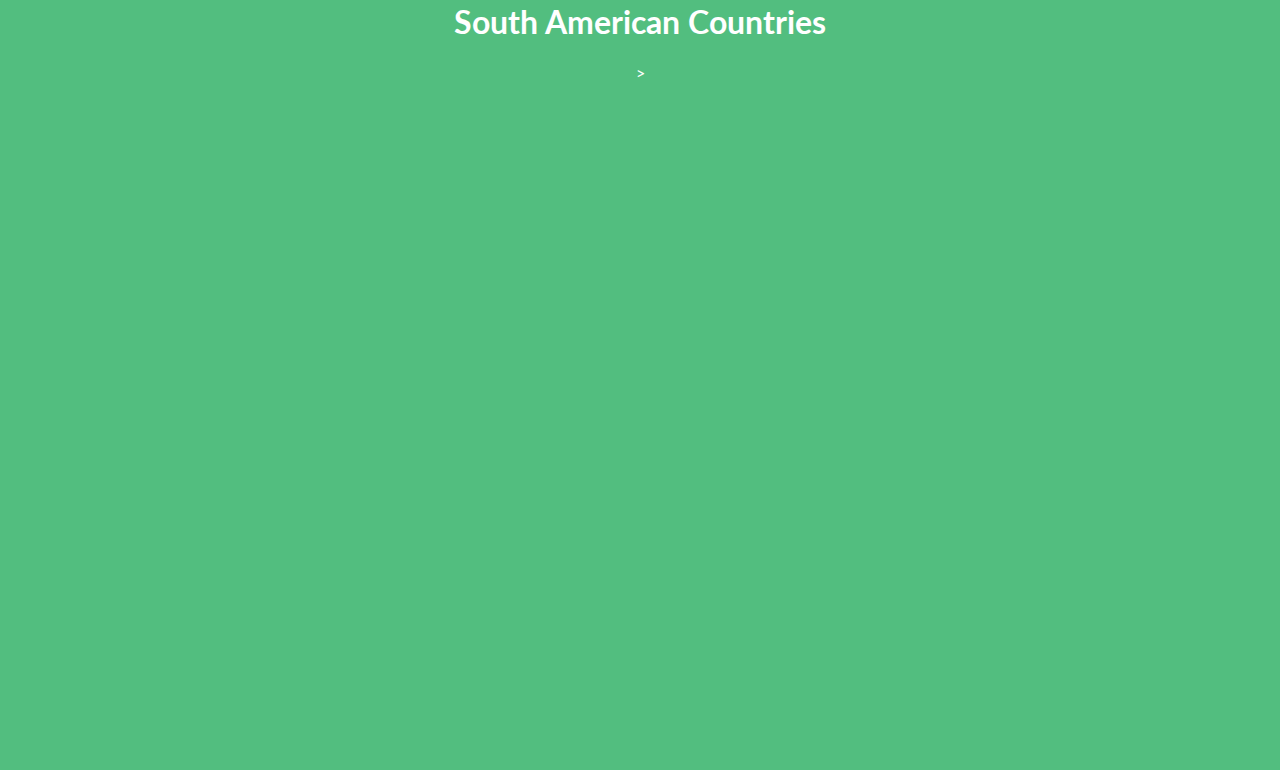
==== commit d0d6e926: "update" ====
--- a/index2.html
+++ b/index2.html
@@ -31,16 +31,21 @@
 				<a class="codrops-icon codrops-icon-prev" href="http://tympanus.net/Development/CreativeLinkEffects/"><span>Previous Demo</span></a>
 				<span class="right"><a class="codrops-icon codrops-icon-drop" href="http://tympanus.net/codrops/?p=16114"><span>Back to the Codrops Article</span></a></span>
 			</div> -->
-			<header>
-				<h1>Antibiotic Resistance Dashboard <span>Information at a click</span></h1>	
-				<!--<nav class="codrops-demos">
-					<a href="index.html">Demo 1</a>
-					<a class="current-demo" href="index2.html">Demo 2</a>
-					<a href="interactivedemo/index.html">Intractive demo</a>
-				</nav>-->
+		<header class="header">
+            <div class="header__logo-box">
+               <h3>TavLabs</h3>
+            </div>
+            <div class="header__text-box ">
+                <h1 class="heading-primary">
+                    <span class="heading-primary--main">Antibiotic Resistance Dashboard </span>
+                    <span class="heading-primary--sub">Information at a click</span>
+                </h1>
+            </div>
 			</header>
 			<div class="component">
-				<h2>Tav labs</h2>
+				<div class="tinted-image"></div>
+				<!--<h2>Tav labs</h2>-->
+
 				<!-- Start Nav Structure -->
 				<button class="cn-button" id="cn-button">Select</button>
 				<div class="cn-wrapper" id="cn-wrapper">
@@ -60,25 +65,25 @@
 			</div>
 			
 			<<div id="section1">
-				<h1>Asian Countries</h1>>
+				<h1> Asian Countries </h1>>
 			</div>
 			<<div id="section2">
-				<h1>Australian Countries</h1>>
+				<h1> Australian Countries </h1>>
 			</div>
 			<<div id="section3">
-				<h1>African Countries</h1>>
+				<h1> African Countries </h1>>
 			</div>
 			<<div id="section4">
-				<h1>Antartic Countries</h1>>
+				<h1> Antartic Countries </h1>>
 			</div>
 			<<div id="section5">
-				<h1>Europian Countries</h1>>
+				<h1> Europian Countries </h1>>
 			</div>
 			<<div id="section6">
-				<h1>North American Countries</h1>>
+				<h1> North American Countries </h1>>
 			</div>
 			<<div id="section7">
-				<h1>South American Countries</h1>>
+				<h1> South American Countries </h1>>
 			</div>
 			<section>
 				<!--<p>Soko leek tomatillo quandong winter purslane caulie jícama daikon dandelion bush tomato. Daikon cress amaranth leek cabbage black-eyed pea kakadu plum scallion watercress garbanzo gram caulie welsh onion water spinach tomatillo groundnut desert raisin. Wakame salsify bunya nuts spring onion lotus root prairie turnip fennel onion dandelion black-eyed pea bok choy zucchini taro. Jícama collard greens amaranth bell pepper catsear brussels sprout sweet pepper daikon spring onion aubergine broccoli rabe quandong mustard celery corn groundnut peanut. Mung bean fennel eggplant water spinach bunya nuts sierra leone bologi epazote okra caulie groundnut black-eyed pea parsnip fava bean squash.</p>
--- a/css/component2.css
+++ b/css/component2.css
@@ -17,6 +17,37 @@
 	color: #fff;
 }
 
+.header__logo-box {
+    position: absolute;
+    top: 1rem;
+    left: 1rem;
+    text-align: left;
+    text-transform: capitalize;
+ }
+
+ .heading-primary {
+    color: #fff;
+    text-transform: capitalize;
+    backface-visibility: hidden;
+    margin-bottom: 3rem; }
+  .heading-primary--main {
+    display: inline-block;
+    font-size: 4rem;
+    font-weight: 700;
+    animation-name: moveInLeft;
+    animation-duration: 4s;
+    animation-timing-function: ease-in;
+    animation-delay: 200ms; }
+  .heading-primary--sub {
+    display: inline-block;
+    font-size: 2rem;
+    font-weight: 400;
+    animation-name: moveInRight;
+    animation-duration: 3s;
+    animation-timing-function: ease-in;
+    animation-delay: 200ms; }
+
+
 
 .component {
 	position: relative;
@@ -26,6 +57,18 @@
 	font-family: 'Lato', Arial, sans-serif;
 }
 
+.tinted-image{
+	height: 17em;
+	width: 100%;
+
+	background-image: 
+	linear-gradient(
+		rgba(0, 255, 0, 0.4),
+		rgba(0, 255, 0, 0.4))
+	,
+	url('http://www.instatelecom.com/wp-content/uploads/2018/01/hospital-management-afghanisthan1.jpg');
+  
+}
 
 .component > h2 {
 	position: absolute;
@@ -42,12 +85,7 @@
 }
 
 
-.header {
-  height: 95vh;
-  background-image: linear-gradient(to right bottom, rgba(126, 213, 111, 0.8), rgba(40, 180, 133, 0.8)), url(../img/doctor1.jpg);
-  background-size: cover;
-  background-position: top;
-  position: relative;}
+
 
 
 .cn-button {
@@ -337,13 +375,16 @@
 	height: 700px;
     background-color: #52be7f;
     display: inline-block;
-    width: 100%;
+    text-align: center;
+    width: 100%;
+    padding-top: 50px;
 }
 
 #section2{
 	height: 700px;
     background-color:  #52be7f;
     display: inline-block;
+    text-align: center;
     width: 100%;
 }
 
@@ -351,6 +392,7 @@
 	height: 700px;
     background-color:  #52be7f;
     display: inline-block;
+    text-align: center;
     width: 100%;
 }
 
@@ -358,6 +400,7 @@
 	height: 700px;
     background-color:  #52be7f;
     display: inline-block;
+    text-align: center;
     width: 100%;
 }
 
@@ -366,6 +409,7 @@
 	height: 700px;
     background-color: #52be7f;
     display: inline-block;
+    text-align: center;
     width: 100%;
 }
 
@@ -373,6 +417,7 @@
 	height: 700px;
     background-color: #52be7f;
     display: inline-block;
+    text-align: center;
     width: 100%;
 }
 
@@ -380,13 +425,14 @@
 	height: 700px;
     background-color: #52be7f;
     display: inline-block;
-    width: 100%;
-}
-
-
-
-
-
-
-
-
+    text-align: center;
+    width: 100%;
+}
+
+
+
+
+
+
+
+
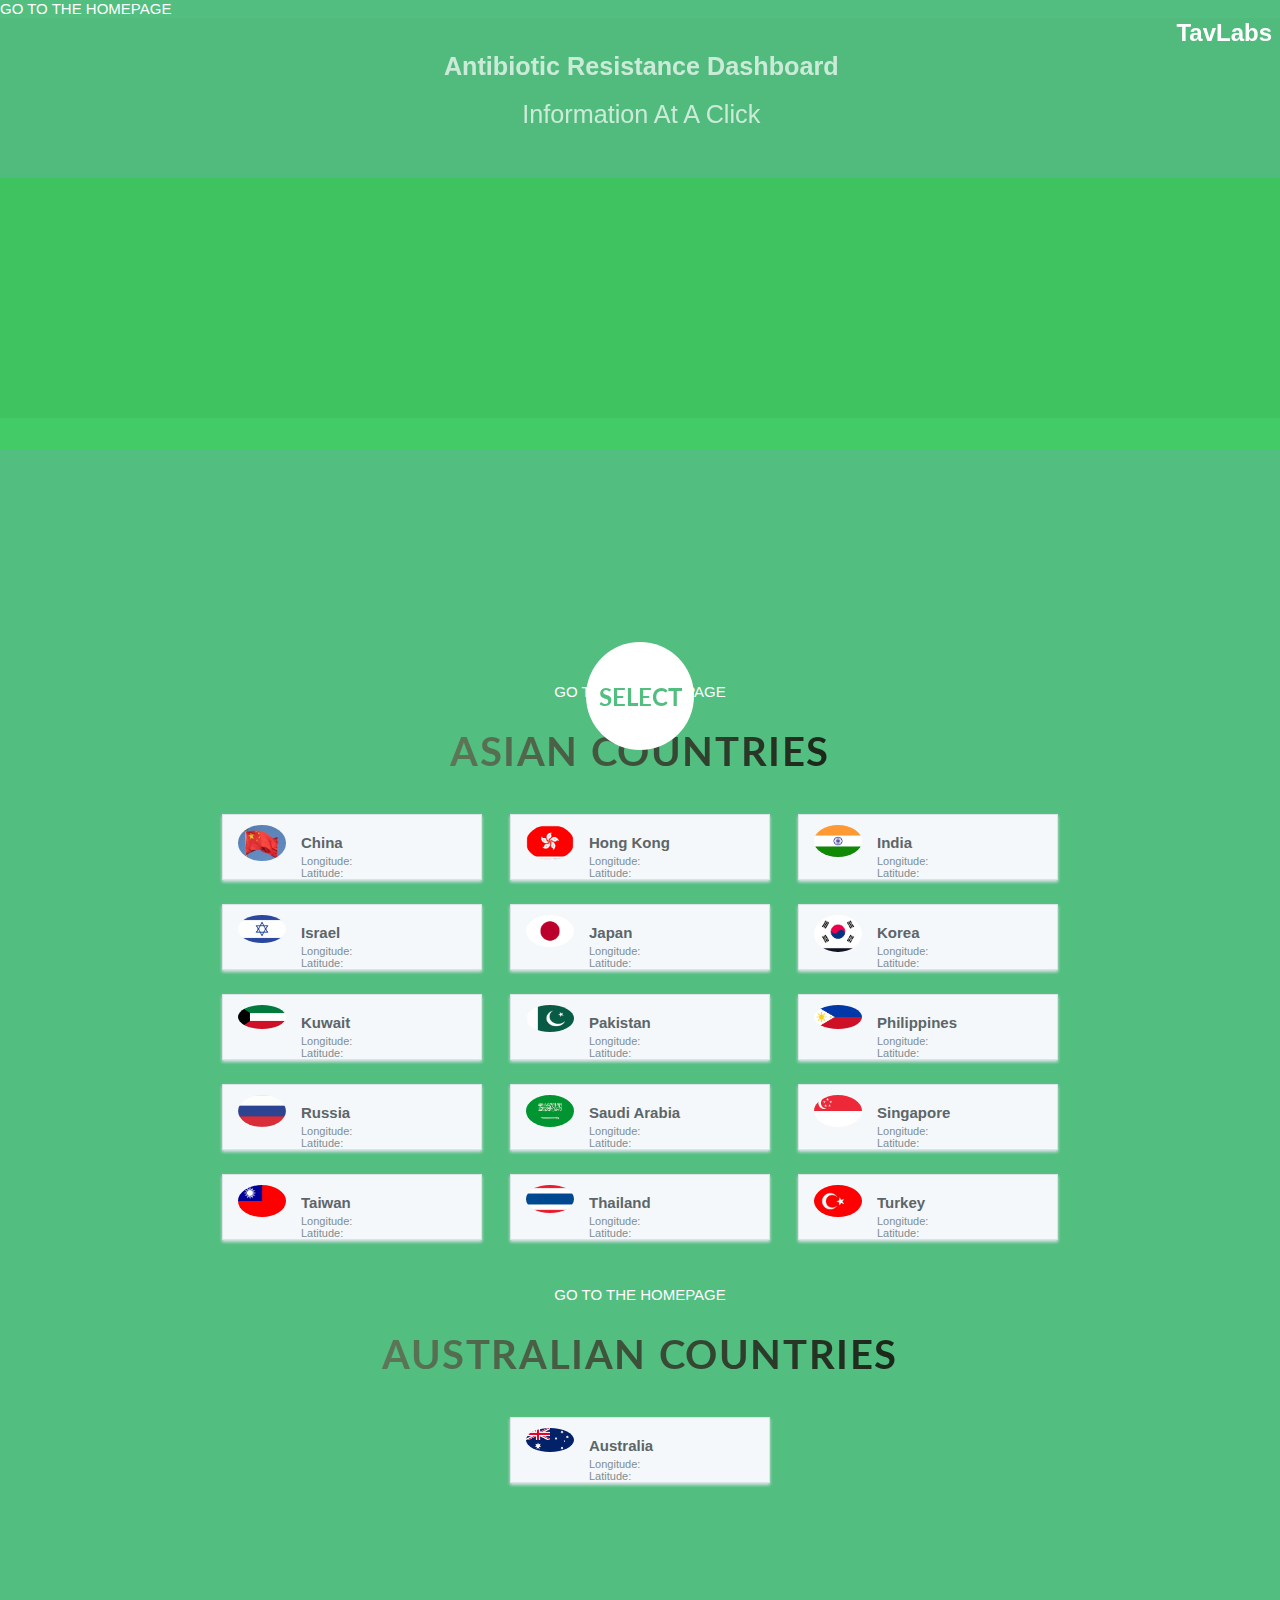
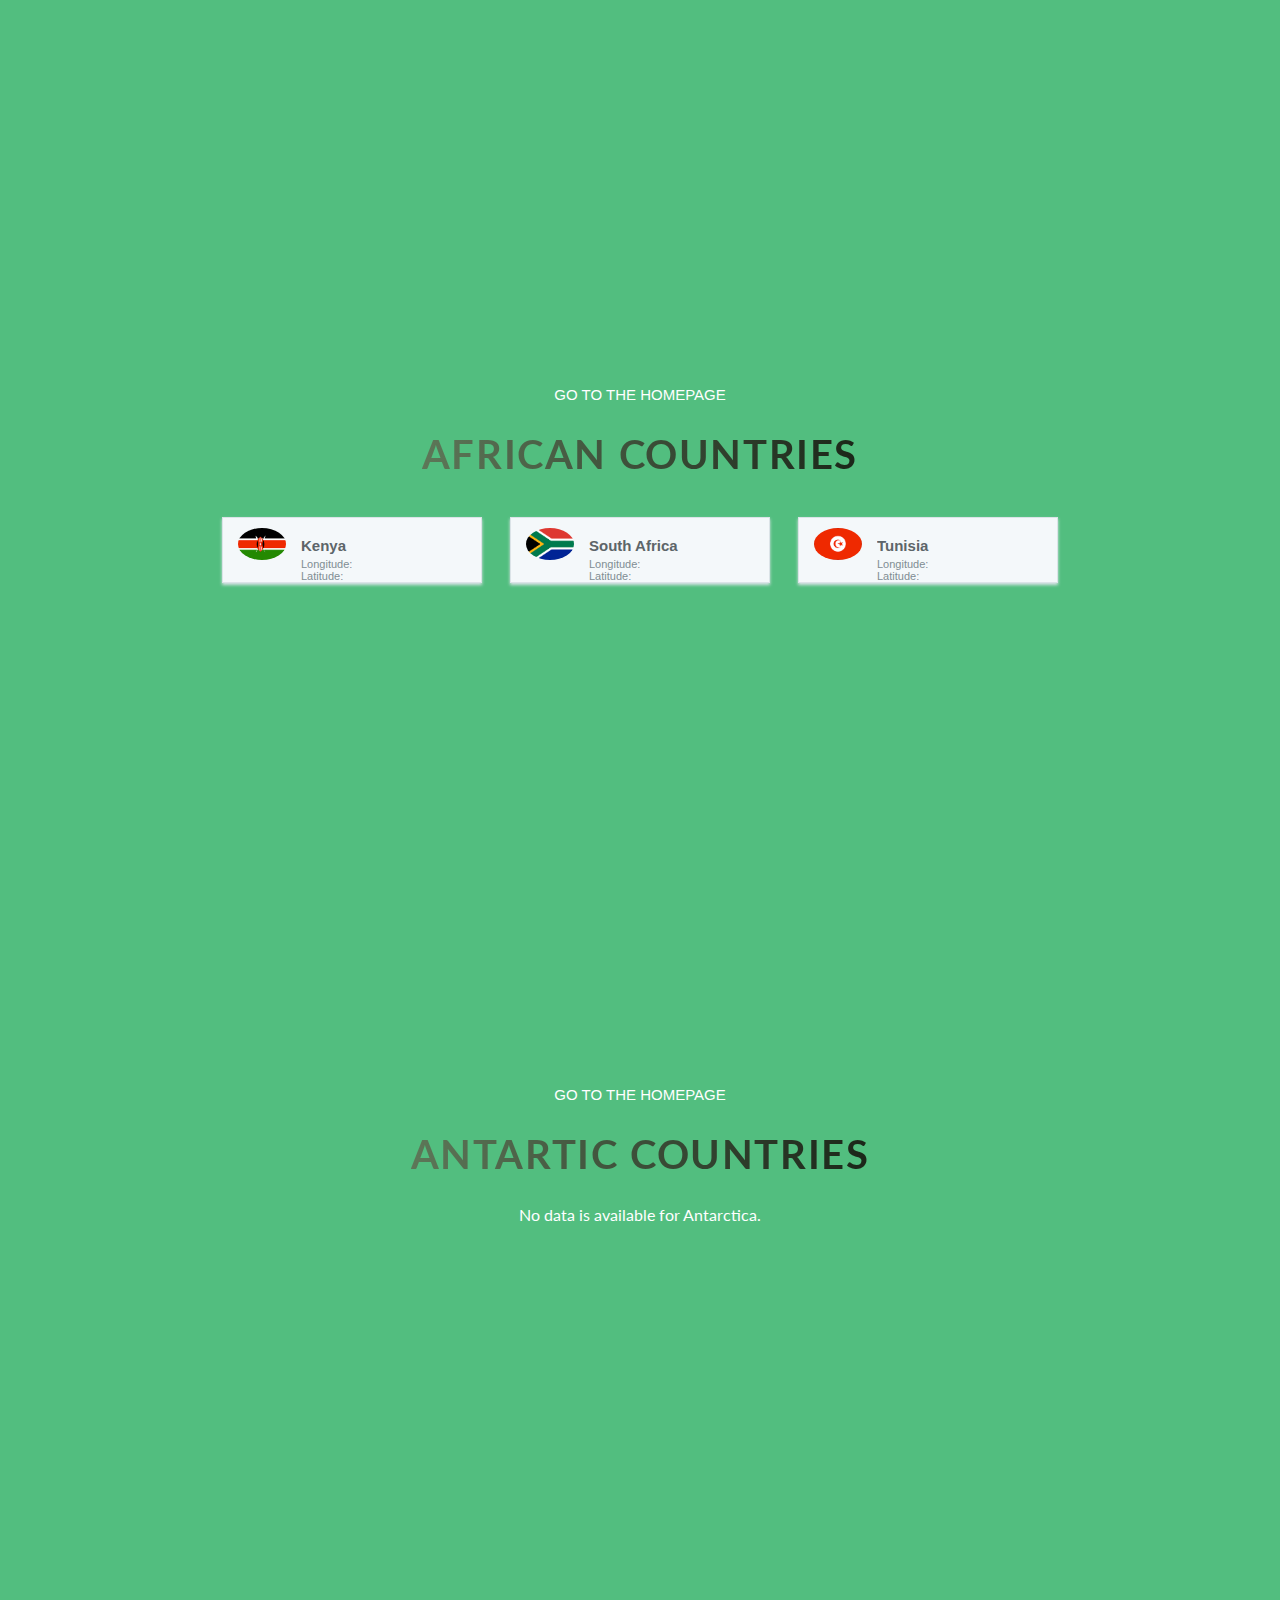
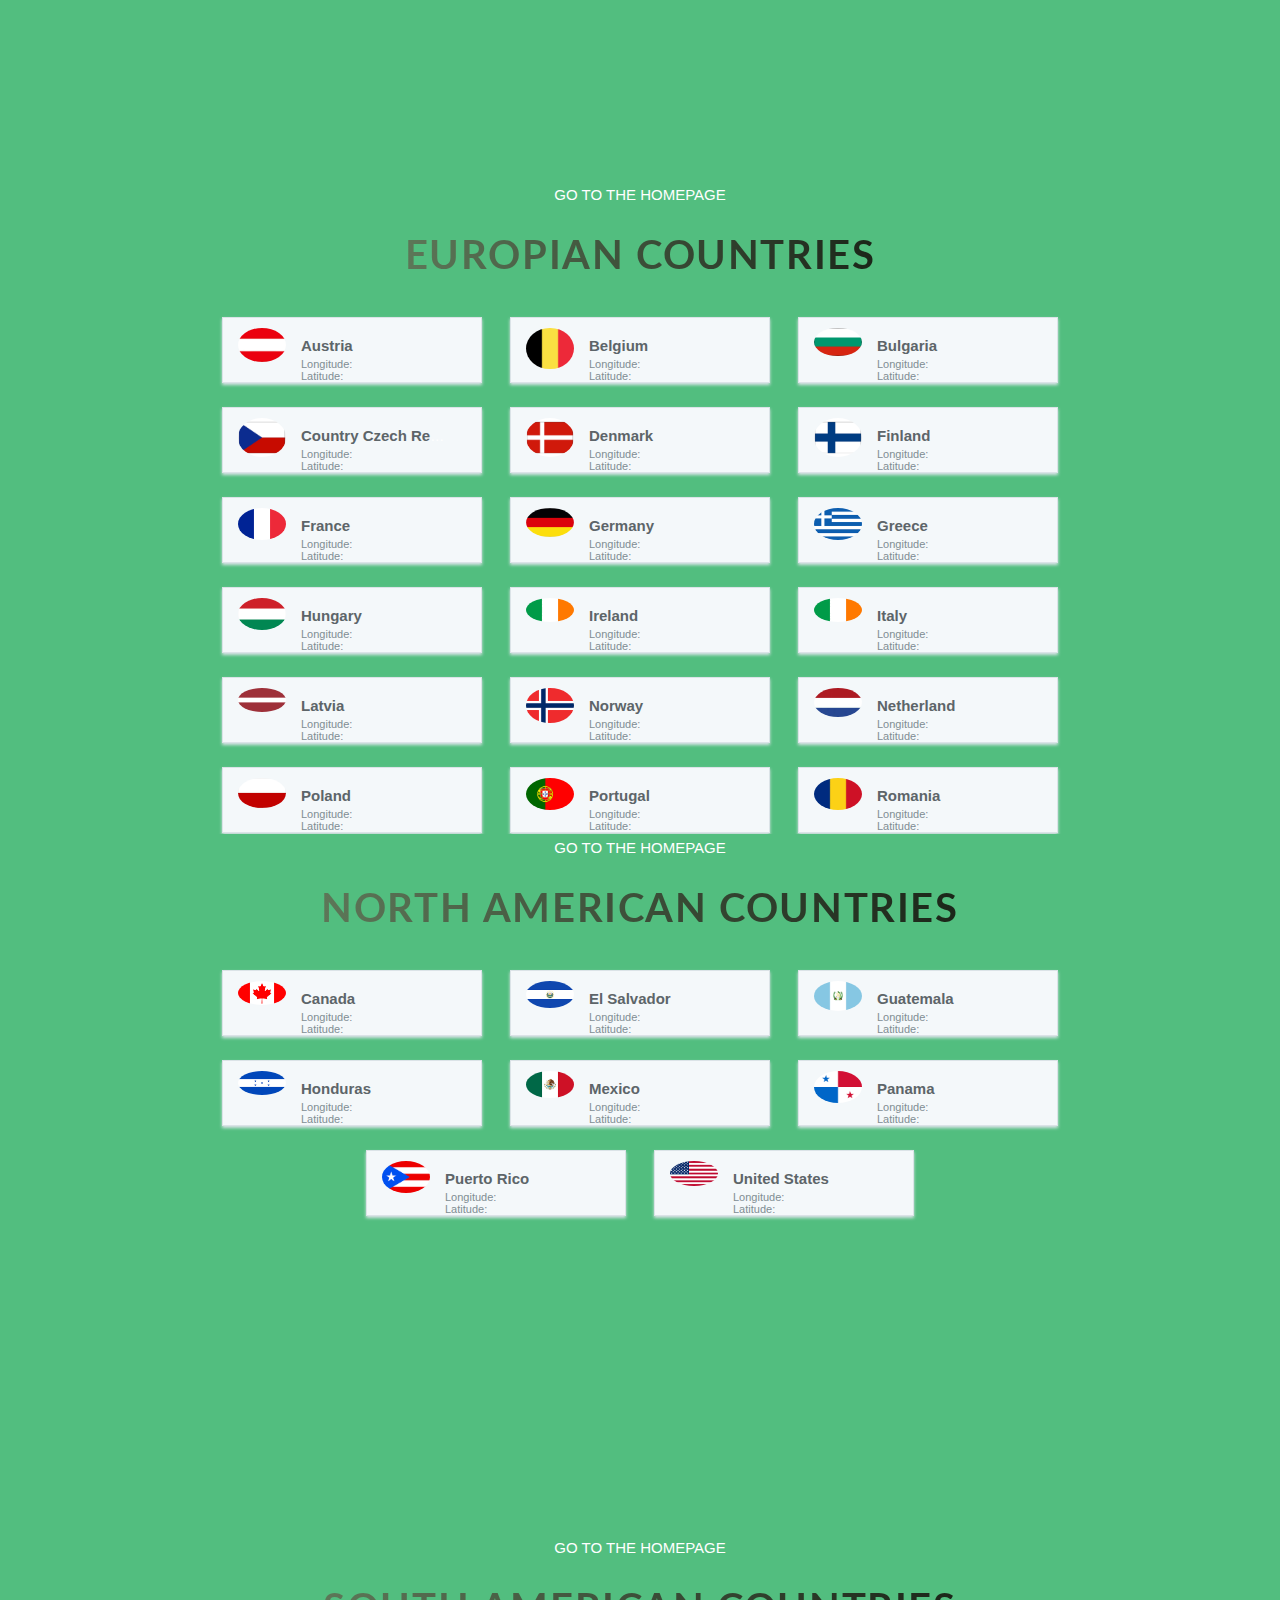
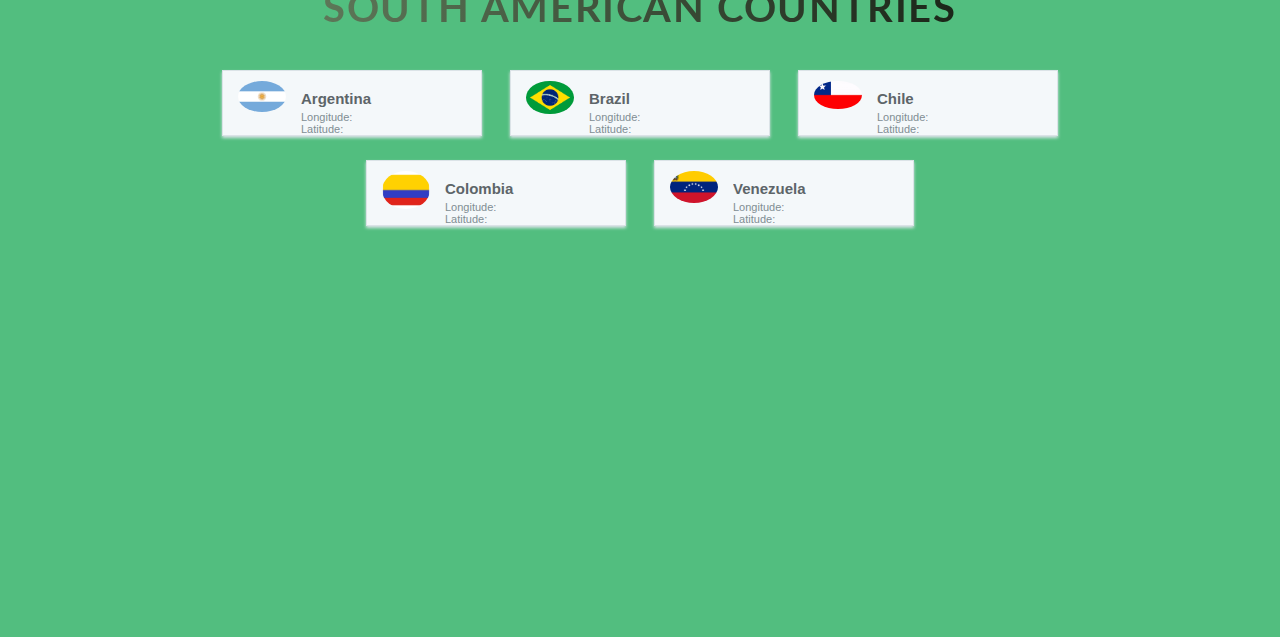
==== commit 53226f33: "update" ====
--- a/index2.html
+++ b/index2.html
@@ -2,15 +2,15 @@
 <html lang="en" class="no-js">
 	<head>
 		<meta charset="UTF-8" />
-		<meta http-equiv="X-UA-Compatible" content="IE=edge,chrome=1"> 
-		<meta name="viewport" content="width=device-width, initial-scale=1.0"> 
+		<meta http-equiv="X-UA-Compatible" content="IE=edge,chrome=1">
+		<meta name="viewport" content="width=device-width, initial-scale=1.0">
 		<title>Antibiotic Resistance Dashboard</title>
 		<link rel="shortcut icon" href="../favicon.ico">
 		<link rel="stylesheet" type="text/css" href="css/normalize.css" />
 		<link rel="stylesheet" type="text/css" href="css/demo.css" />
 		<link rel="stylesheet" type="text/css" href="css/component2.css" />
+		<link rel="stylesheet" type="text/css" href="css/user-profiles-list-small.css" />
 		<script src="js/modernizr-2.6.2.min.js"></script>
-
 <script type="text/javascript">
 var _gaq = _gaq || [];
 _gaq.push(['_setAccount', 'UA-7243260-2']);
@@ -18,22 +18,20 @@
 (function() {
 var ga = document.createElement('script'); ga.type = 'text/javascript'; ga.async = true;
 ga.src = ('https:' == document.location.protocol ? 'https://ssl' : 'http://www') + '.google-analytics.com/ga.js';
-var s = document.getElementsByTagName('script')[0]; s.parentNode.insertBefore(ga, s);
-})();
+var s = document.getElementsByTagName('script')[0]; s.parentNode.insertBefor
 </script>
 
 
 	</head>
 	<body>
+	<div class="homepage">
+	<a href="index2.html">GO TO THE HOMEPAGE</a>
+	</div>
 		<div class="container">
-			<!-- Top Navigation -->
-			<!--<div class="codrops-top clearfix">
-				<a class="codrops-icon codrops-icon-prev" href="http://tympanus.net/Development/CreativeLinkEffects/"><span>Previous Demo</span></a>
-				<span class="right"><a class="codrops-icon codrops-icon-drop" href="http://tympanus.net/codrops/?p=16114"><span>Back to the Codrops Article</span></a></span>
-			</div> -->
+			
 		<header class="header">
             <div class="header__logo-box">
-               <h3>TavLabs</h3>
+               <h2>TavLabs</h2>
             </div>
             <div class="header__text-box ">
                 <h1 class="heading-primary">
@@ -46,54 +44,1092 @@
 				<div class="tinted-image"></div>
 				<!--<h2>Tav labs</h2>-->
 
+
 				<!-- Start Nav Structure -->
 				<button class="cn-button" id="cn-button">Select</button>
 				<div class="cn-wrapper" id="cn-wrapper">
 					<<nav>
 						<ul>
-						    <li><a href="#section1"><span>Asia</span></a></li>
-						    <li><a href="#section2"><span>Australia</span></a></li>
-						    <li><a href="#section3"><span>Africa</span></a></li>
-						    <li><a href="#section4"><span>Antarctica</span></a></li>
-						    <li><a href="#section5"><span>Europe</span></a></li>
-						    <li><a href="#section6"><span>North<br>America</span></a></li>
-						    <li><a href="#section7"><span>South<br>America</span></a></li>
-					    </ul>
-					</nav>    
+								<li>
+									<a href="#section1"><span>Asia</span></a>
+								</li>
+								<li>
+									<a href="#section2"><span>Australia</span></a>
+								</li>
+								<li>
+									<a href="#section3">
+										<span>Africa</span>
+									</a>
+								</li>
+								<li>
+									<a href="#section4"><span>Antarctica</span>
+									</a>
+								</li>
+								<li>
+									<a href="#section5"><span>Europe</span></a>
+								</li>
+								<li>
+									<a href="#section6"><span>North<br>America</span></a>
+								</li>
+								<li>
+		              <a href="#section7"><span>South<br>America</span></a>
+								</li>
+							</ul>
+					</nav>
 				</div>
 				<!-- End of Nav Structure -->
+				<h1><br><br></h1>
+				<div id="section1">
+				<div class="homepage">
+				<a href="index2.html">GO TO THE HOMEPAGE</a>
+				<div class="u-center-text ">
+					<h1 class="heading-secondary">
+				       Asian Countries 
+				   </h1>
+				</div>
+				 <ul class="user-profiles-list-small">
+
+        <li>
+
+            <div class="user-avatar">
+                <a href="#">
+                    <img src="images/avatars/china.jpg" width="48" alt="Location of China" />
+                </a>
+            </div>
+
+            <p class="user-name">
+                <a href="">China</a>
+                <span>Longitude:<br>Latitude:</span>
+            </p>
+
+          <!--  <a class="delete" href="#">
+            	<i class="fa fa-close"></i>
+            </a>-->
+
+        </li>
+
+        <li>
+
+            <div class="user-avatar">
+                <a href="#">
+                    <img src="images/avatars/hong kong.png" width="48" alt="Location of Hong Kong" />
+                </a>
+            </div>
+
+            <p class="user-name">
+                <a href="">Hong Kong</a>
+                <span>Longitude:<br>Latitude:</span>
+            </p>
+
+           <!-- <a class="delete" href="#"><i class="fa fa-close"></i></a>-->
+
+        </li>
+
+        <li>
+
+            <div class="user-avatar">
+                <a href="#">
+                    <img src="images/avatars/india.png" width="48" alt="Location of India" />
+                </a>
+            </div>
+
+            <p class="user-name">
+                <a href="">India</a>
+                <span>Longitude:<br>Latitude:</span>
+            </p>
+
+           <!-- <a class="delete" href="#"><i class="fa fa-close"></i></a>-->
+
+        </li>
+
+        <li>
+
+            <div class="user-avatar">
+                <a href="#">
+                    <img src="images/avatars/israel.jpg" width="48" alt="Location of Israel" />
+                </a>
+            </div>
+
+            <p class="user-name">
+                <a href="">Israel</a>
+                <span>Longitude:<br>Latitude:</span>
+            </p>
+
+          <!--  <a class="delete" href="#"><i class="fa fa-close"></i></a>-->
+        </li>
+
+        <li>
+
+            <div class="user-avatar">
+                <a href="#">
+                    <img src="images/avatars/japan.png" width="48" alt="Location of Japan" />
+                </a>
+            </div>
+
+            <p class="user-name">
+                <a href="">Japan</a>
+                <span>Longitude:<br>Latitude:</span>
+            </p>
+
+           <!-- <a class="delete" href="#"><i class="fa fa-close"></i></a>
+-->
+        </li>
+
+         <li>
+
+            <div class="user-avatar">
+                <a href="#">
+                    <img src="images/avatars/korea.png" width="48" alt="Location of Korea" />
+                </a>
+            </div>
+
+            <p class="user-name">
+                <a href="">Korea</a>
+                <span>Longitude:<br>Latitude:</span>
+            </p>
+
+          <!--  <a class="delete" href="#"><i class="fa fa-close"></i></a>-->
+
+        </li>
+
+         <li>
+
+            <div class="user-avatar">
+                <a href="#">
+                    <img src="images/avatars/kuwait.png" width="48" alt="Location of Kuwait" />
+                </a>
+            </div>
+
+            <p class="user-name">
+                <a href="">Kuwait</a>
+                <span>Longitude:<br>Latitude:</span>
+            </p>
+
+           <!-- <a class="delete" href="#"><i class="fa fa-close"></i></a>-->
+
+        </li>
+
+         <li>
+
+            <div class="user-avatar">
+                <a href="#">
+                    <img src="images/avatars/pakistan.jpg" width="48" alt="Location of Pakistan" />
+                </a>
+            </div>
+
+            <p class="user-name">
+                <a href="">Pakistan</a>
+                <span>Longitude:<br>Latitude:</span>
+            </p>
+
+           <!-- <a class="delete" href="#"><i class="fa fa-close"></i></a>-->
+
+        </li>
+
+         <li>
+
+            <div class="user-avatar">
+                <a href="#">
+                    <img src="images/avatars/philippenes.png" width="48" alt="Location of Philippines" />
+                </a>
+            </div>
+
+            <p class="user-name">
+                <a href="">Philippines</a>
+                <span>Longitude:<br>Latitude:</span>
+            </p>
+
+           <!-- <a class="delete" href="#"><i class="fa fa-close"></i></a>-->
+
+        </li>
+
+         <li>
+
+            <div class="user-avatar">
+                <a href="#">
+                    <img src="images/avatars/russia.png" width="48" alt="Location of Russia" />
+                </a>
+            </div>
+
+            <p class="user-name">
+                <a href="">Russia</a>
+                <span>Longitude:<br>Latitude:</span>
+            </p>
+
+           <!-- <a class="delete" href="#"><i class="fa fa-close"></i></a>-->
+
+        </li>
+
+         <li>
+
+            <div class="user-avatar">
+                <a href="#">
+                    <img src="images/avatars/saudi-arabia.png" width="48" alt="Location of Saudi Arabia" />
+                </a>
+            </div>
+
+            <p class="user-name">
+                <a href="">Saudi Arabia</a>
+                <span>Longitude:<br>Latitude:</span>
+            </p>
+
+           <!-- <a class="delete" href="#"><i class="fa fa-close"></i></a>-->
+
+        </li>
+
+         <li>
+
+            <div class="user-avatar">
+                <a href="#">
+                    <img src="images/avatars/singapore.png" width="48" alt="Location of Singapore" />
+                </a>
+            </div>
+
+            <p class="user-name">
+                <a href="">Singapore</a>
+                <span>Longitude:<br>Latitude:</span>
+            </p>
+
+           <!-- <a class="delete" href="#"><i class="fa fa-close"></i></a>-->
+
+        </li>
+
+         <li>
+
+            <div class="user-avatar">
+                <a href="#">
+                    <img src="images/avatars/taiwan.png" width="48" alt="Location of Taiwan" />
+                </a>
+            </div>
+
+            <p class="user-name">
+                <a href="">Taiwan</a>
+                <span>Longitude:<br>Latitude:</span>
+            </p>
+
+           <!-- <a class="delete" href="#"><i class="fa fa-close"></i></a>-->
+
+        </li>
+
+         <li>
+
+            <div class="user-avatar">
+                <a href="#">
+                    <img src="images/avatars/thailand.jpg" width="48" alt="Location of Thailand" />
+                </a>
+            </div>
+
+            <p class="user-name">
+                <a href="">Thailand</a>
+                <span>Longitude:<br>Latitude:</span>
+            </p>
+
+            <!--<a class="delete" href="#"><i class="fa fa-close"></i></a>-->
+
+        </li>
+
+         <li>
+
+            <div class="user-avatar">
+                <a href="#">
+                    <img src="images/avatars/turkey.jpg" width="48" alt="Location of Turkey" />
+                </a>
+            </div>
+
+            <p class="user-name">
+                <a href="">Turkey</a>
+                <span>Longitude:<br>Latitude:</span>
+            </p>
+
+            <!--<a class="delete" href="#"><i class="fa fa-close"></i></a>-->
+
+        </li>
+
+
+    </ul>
+
+				</div>
+				</div>
+				<div id="section2">
+				<div class="homepage">
+				<a href="index2.html">GO TO THE HOMEPAGE</a>
+				<div class="u-center-text ">
+					<h1 class="heading-secondary">
+				 Australian Countries
+				  </h1>
+				</div>
+                  		    <ul class="user-profiles-list-small">
+
+		<li>
+
+            <div class="user-avatar">
+                <a href="#">
+                    <img src="images/avatars/australia.png" width="48" alt="Location of Australia" />
+                </a>
+            </div>
+
+            <p class="user-name">
+                <a href="">Australia</a>
+                <span>Longitude:<br>Latitude:</span>
+            </p>
+
+            <!--<a class="delete" href="#"><i class="fa fa-close"></i></a>-->
+
+        </li>
+
+				</div>
 			</div>
-			
-			<<div id="section1">
-				<h1> Asian Countries </h1>>
+				<div id="section3">
+				<div class="homepage">
+				<a href="index2.html">GO TO THE HOMEPAGE</a>
+				<div class="u-center-text ">
+					<h1 class="heading-secondary">
+				African Countries </h1>
 			</div>
-			<<div id="section2">
-				<h1> Australian Countries </h1>>
+                  <ul class="user-profiles-list-small">
+
+		 <li>
+
+            <div class="user-avatar">
+                <a href="#">
+                    <img src="images/avatars/kenya.png" width="48" alt="Location of Kenya" />
+                </a>
+            </div>
+
+            <p class="user-name">
+                <a href="">Kenya</a>
+                <span>Longitude:<br>Latitude:</span>
+            </p>
+
+           <!-- <a class="delete" href="#"><i class="fa fa-close"></i></a>-->
+
+        </li>
+
+         <li>
+
+            <div class="user-avatar">
+                <a href="#">
+                    <img src="images/avatars/south-africa.png" width="48" alt="Location of South Africa" />
+                </a>
+            </div>
+
+            <p class="user-name">
+                <a href="">South Africa</a>
+                <span>Longitude:<br>Latitude:</span>
+            </p>
+
+           <!-- <a class="delete" href="#"><i class="fa fa-close"></i></a>-->
+
+        </li>
+
+         <li>
+
+            <div class="user-avatar">
+                <a href="#">
+                    <img src="images/avatars/tunisia.png" width="48" alt="Location of Tunisia" />
+                </a>
+            </div>
+
+            <p class="user-name">
+                <a href="">Tunisia</a>
+                <span>Longitude:<br>Latitude:</span>
+            </p>
+
+           <!-- <a class="delete" href="#"><i class="fa fa-close"></i></a>-->
+
+        </li>
+
+    </ul>
+
+				</div>
 			</div>
-			<<div id="section3">
-				<h1> African Countries </h1>>
+				<div id="section4">
+				<div class="homepage">
+				<a href="index2.html">GO TO THE HOMEPAGE</a>
+				<div class="u-center-text ">
+					<h1 class="heading-secondary">
+				 Antartic Countries </h1>
+				</div>
+                 	No data is available for Antarctica.
+				</div>
 			</div>
-			<<div id="section4">
-				<h1> Antartic Countries </h1>>
+				<div id="section5">
+				<div class="homepage">
+				<a href="index2.html">GO TO THE HOMEPAGE</a>
+				<div class="u-center-text ">
+					<h1 class="heading-secondary">				
+				 Europian Countries </h1>
+				</div>
+                   <ul class="user-profiles-list-small">
+
+        <li>
+
+            <div class="user-avatar">
+                <a href="#">
+                    <img src="images/avatars/austria.png" width="48" alt="Location of Austria" />
+                </a>
+            </div>
+
+            <p class="user-name">
+                <a href="">Austria</a>
+                <span>Longitude:<br>Latitude:</span>
+            </p>
+
+          <!--  <a class="delete" href="#">
+            	<i class="fa fa-close"></i>-->
+            </a>
+
+        </li>
+
+        <li>
+
+            <div class="user-avatar">
+                <a href="#">
+                    <img src="images/avatars/belgium.png" width="48" alt="Location of Belgium" />
+                </a>
+            </div>
+
+            <p class="user-name">
+                <a href="">Belgium</a>
+                <span>Longitude:<br>Latitude:</span>
+            </p>
+
+           <!-- <a class="delete" href="#"><i class="fa fa-close"></i></a>-->
+
+        </li>
+
+        <li>
+
+            <div class="user-avatar">
+                <a href="#">
+                    <img src="images/avatars/bulgaria.png" width="48" alt="Location of Bulgaria" />
+                </a>
+            </div>
+
+            <p class="user-name">
+                <a href="">Bulgaria</a>
+                <span>Longitude:<br>Latitude:</span>
+            </p>
+
+           <!-- <a class="delete" href="#"><i class="fa fa-close"></i></a>-->
+
+        </li>
+
+        <li>
+
+            <div class="user-avatar">
+                <a href="#">
+                    <img src="images/avatars/czech-republic.png" width="48" alt="Location of Country Czech Republic" />
+                </a>
+            </div>
+
+            <p class="user-name">
+                <a href="">Country Czech Republic</a>
+                <span>Longitude:<br>Latitude:</span>
+            </p>
+
+           <!-- <a class="delete" href="#"><i class="fa fa-close"></i></a>-->
+
+        </li>
+
+        <li>
+
+            <div class="user-avatar">
+                <a href="#">
+                    <img src="images/avatars/denmark.png" width="48" alt="Location of Denmark" />
+                </a>
+            </div>
+
+            <p class="user-name">
+                <a href="">Denmark</a>
+                <span>Longitude:<br>Latitude:</span>
+            </p>
+
+          <!--  <a class="delete" href="#"><i class="fa fa-close"></i></a>-->
+
+        </li>
+
+         <li>
+
+            <div class="user-avatar">
+                <a href="#">
+                    <img src="images/avatars/finland.png" width="48" alt="Location of Finland" />
+                </a>
+            </div>
+
+            <p class="user-name">
+                <a href="">Finland</a>
+                <span>Longitude:<br>Latitude:</span>
+            </p>
+
+           <!-- <a class="delete" href="#"><i class="fa fa-close"></i></a>-->
+
+        </li>
+
+         <li>
+
+            <div class="user-avatar">
+                <a href="#">
+                    <img src="images/avatars/france.png" width="48" alt="Location of France" />
+                </a>
+            </div>
+
+            <p class="user-name">
+                <a href="">France</a>
+                <span>Longitude:<br>Latitude:</span>
+            </p>
+
+           <!-- <a class="delete" href="#"><i class="fa fa-close"></i></a>-->
+
+        </li>
+
+         <li>
+
+            <div class="user-avatar">
+                <a href="#">
+                    <img src="images/avatars/germany.png" width="48" alt="Location of Germany" />
+                </a>
+            </div>
+
+            <p class="user-name">
+                <a href="">Germany</a>
+                <span>Longitude:<br>Latitude:</span>
+            </p>
+
+           <!-- <a class="delete" href="#"><i class="fa fa-close"></i></a>-->
+
+        </li>
+
+         <li>
+
+            <div class="user-avatar">
+                <a href="#">
+                    <img src="images/avatars/greece.png" width="48" alt="Location of Greece" />
+                </a>
+            </div>
+
+            <p class="user-name">
+                <a href=""> Greece</a>
+                <span>Longitude:<br>Latitude:</span>
+            </p>
+
+           <!-- <a class="delete" href="#"><i class="fa fa-close"></i></a>-->
+
+        </li>
+
+         <li>
+
+            <div class="user-avatar">
+                <a href="#">
+                    <img src="images/avatars/hungary.png" width="48" alt="Location of Hungary" />
+                </a>
+            </div>
+
+            <p class="user-name">
+                <a href="">Hungary</a>
+                <span>Longitude:<br>Latitude:</span>
+            </p>
+
+           <!-- <a class="delete" href="#"><i class="fa fa-close"></i></a>-->
+
+        </li>
+
+         <li>
+
+            <div class="user-avatar">
+                <a href="#">
+                    <img src="images/avatars/ireland.png" width="48" alt="Location of Ireland" />
+                </a>
+            </div>
+
+            <p class="user-name">
+                <a href="">Ireland</a>
+                <span>Longitude:<br>Latitude:</span>
+            </p>
+
+           <!-- <a class="delete" href="#"><i class="fa fa-close"></i></a>-->
+
+        </li>
+
+         <li>
+
+            <div class="user-avatar">
+                <a href="#">
+                    <img src="images/avatars/italy.png" width="48" alt="Location of Italy" />
+                </a>
+            </div>
+
+            <p class="user-name">
+                <a href="">Italy</a>
+                <span>Longitude:<br>Latitude:</span>
+            </p>
+
+            <!--<a class="delete" href="#"><i class="fa fa-close"></i></a>-->
+
+        </li>
+
+         <li>
+
+            <div class="user-avatar">
+                <a href="#">
+                    <img src="images/avatars/latvia.png" width="48" alt="Location of Latvia" />
+                </a>
+            </div>
+
+            <p class="user-name">
+                <a href="">Latvia</a>
+                <span>Longitude:<br>Latitude:</span>
+            </p>
+
+           <!-- <a class="delete" href="#"><i class="fa fa-close"></i></a>-->
+
+        </li>
+
+         <li>
+
+            <div class="user-avatar">
+                <a href="#">
+                    <img src="images/avatars/norway.png" width="48" alt="Location of Norway" />
+                </a>
+            </div>
+
+            <p class="user-name">
+                <a href="">Norway</a>
+                <span>Longitude:<br>Latitude:</span>
+            </p>
+
+           <!-- <a class="delete" href="#"><i class="fa fa-close"></i></a>-->
+
+        </li>
+
+         <li>
+
+            <div class="user-avatar">
+                <a href="#">
+                    <img src="images/avatars/netherlands.jpg" width="48" alt="Location of Netherland" />
+                </a>
+            </div>
+
+            <p class="user-name">
+                <a href="">Netherland</a>
+                <span>Longitude:<br>Latitude:</span>
+            </p>
+
+          <!--  <a class="delete" href="#"><i class="fa fa-close"></i></a>-->
+
+        </li>
+
+         <li>
+
+            <div class="user-avatar">
+                <a href="#">
+                    <img src="images/avatars/poland.png" width="48" alt="Location of Poland" />
+                </a>
+            </div>
+
+            <p class="user-name">
+                <a href="">Poland</a>
+                <span>Longitude:<br>Latitude:</span>
+            </p>
+
+          <!--  <a class="delete" href="#"><i class="fa fa-close"></i></a>-->
+
+        </li>
+
+         <li>
+
+            <div class="user-avatar">
+                <a href="#">
+                    <img src="images/avatars/portugal.png" width="48" alt="Location of Portugal" />
+                </a>
+            </div>
+
+            <p class="user-name">
+                <a href="">Portugal</a>
+                <span>Longitude:<br>Latitude:</span>
+            </p>
+
+           <!-- <a class="delete" href="#"><i class="fa fa-close"></i></a>-->
+
+        </li>
+
+         <li>
+
+            <div class="user-avatar">
+                <a href="#">
+                    <img src="images/avatars/romania.png" width="48" alt="Location of Romania" />
+                </a>
+            </div>
+
+            <p class="user-name">
+                <a href="">Romania</a>
+                <span>Longitude:<br>Latitude:</span>
+            </p>
+
+           <!-- <a class="delete" href="#"><i class="fa fa-close"></i></a>-->
+
+        </li>
+
+         <li>
+
+            <div class="user-avatar">
+                <a href="#">
+                    <img src="images/avatars/serbia.png" width="48" alt="Location of Serbia" />
+                </a>
+            </div>
+
+            <p class="user-name">
+                <a href="">Serbia</a>
+                <span>Longitude:<br>Latitude:</span>
+            </p>
+
+           <!-- <a class="delete" href="#"><i class="fa fa-close"></i></a>-->
+
+        </li>
+
+         <li>
+
+            <div class="user-avatar">
+                <a href="#">
+                    <img src="images/avatars/spain.png" width="48" alt="Location of Spain" />
+                </a>
+            </div>
+
+            <p class="user-name">
+                <a href="">Spain</a>
+                <span>Longitude:<br>Latitude:</span>
+            </p>
+
+          <!--  <a class="delete" href="#"><i class="fa fa-close"></i></a>-->
+
+        </li>
+
+         <li>
+
+            <div class="user-avatar">
+                <a href="#">
+                    <img src="images/avatars/slovak.png" width="48" alt="Location of Slovak Republic" />
+                </a>
+            </div>
+
+            <p class="user-name">
+                <a href="">Slovak Republic</a>
+                <span>Longitude:<br>Latitude:</span>
+            </p>
+
+           <!-- <a class="delete" href="#"><i class="fa fa-close"></i></a>-->
+
+        </li>
+
+         <li>
+
+            <div class="user-avatar">
+                <a href="#">
+                    <img src="images/avatars/sweden.png" width="48" alt="Location of Sweden" />
+                </a>
+            </div>
+
+            <p class="user-name">
+                <a href="">Sweden</a>
+                <span>Longitude:<br>Latitude:</span>
+            </p>
+
+          <!--  <a class="delete" href="#"><i class="fa fa-close"></i></a>-->
+
+        </li>
+
+         <li>
+
+            <div class="user-avatar">
+                <a href="#">
+                    <img src="images/avatars/switzerland.png" width="48" alt="Location of Switzerland" />
+                </a>
+            </div>
+
+            <p class="user-name">
+                <a href="">Switzerland</a>
+                <span>Longitude:<br>Latitude:</span>
+            </p>
+
+           <!-- <a class="delete" href="#"><i class="fa fa-close"></i></a>-->
+
+        </li>
+
+         <li>
+
+            <div class="user-avatar">
+                <a href="#">
+                    <img src="images/avatars/uk.png" width="48" alt="Location of United Kingdom" />
+                </a>
+            </div>
+
+            <p class="user-name">
+                <a href="">United Kingdom</a>
+                <span>Longitude:<br>Latitude:</span>
+            </p>
+
+           <!-- <a class="delete" href="#"><i class="fa fa-close"></i></a>-->
+
+        </li>
+  </ul>
+
+				</div>
 			</div>
-			<<div id="section5">
-				<h1> Europian Countries </h1>>
+				<div id="section6">
+				<div class="homepage">
+				<a href="index2.html">GO TO THE HOMEPAGE</a>
+				<div class="u-center-text ">
+					<h1 class="heading-secondary">
+				 North American Countries </h1>
+				</div>
+                   <ul class="user-profiles-list-small">
+
+		<li>
+
+            <div class="user-avatar">
+                <a href="#">
+                    <img src="images/avatars/canada.png" width="48" alt="Location of Canada" />
+                </a>
+            </div>
+
+            <p class="user-name">
+                <a href="">Canada</a>
+                <span>Longitude:<br>Latitude:</span>
+            </p>
+
+           <!-- <a class="delete" href="#"><i class="fa fa-close"></i></a>-->
+
+        </li>
+
+         <li>
+
+            <div class="user-avatar">
+                <a href="#">
+                    <img src="images/avatars/el-salvador.png" width="48" alt="Location of El Salvador" />
+                </a>
+            </div>
+
+            <p class="user-name">
+                <a href="">El Salvador</a>
+                <span>Longitude:<br>Latitude:</span>
+            </p>
+
+           <!-- <a class="delete" href="#"><i class="fa fa-close"></i></a>-->
+
+        </li>
+
+         <li>
+
+            <div class="user-avatar">
+                <a href="#">
+                    <img src="images/avatars/gautemala.png" width="48" alt="Location of Guatemala" />
+                </a>
+            </div>
+
+            <p class="user-name">
+                <a href="">Guatemala</a>
+                <span>Longitude:<br>Latitude:</span>
+            </p>
+
+           <!-- <a class="delete" href="#"><i class="fa fa-close"></i></a>-->
+
+        </li>
+
+         <li>
+
+            <div class="user-avatar">
+                <a href="#">
+                    <img src="images/avatars/honduras.png" width="48" alt="Location of Honduras" />
+                </a>
+            </div>
+
+            <p class="user-name">
+                <a href="">Honduras</a>
+                <span>Longitude:<br>Latitude:</span>
+            </p>
+
+           <!-- <a class="delete" href="#"><i class="fa fa-close"></i></a>-->
+
+        </li>
+
+         <li>
+
+            <div class="user-avatar">
+                <a href="#">
+                    <img src="images/avatars/mexico.png" width="48" alt="Location of Mexico" />
+                </a>
+            </div>
+
+            <p class="user-name">
+                <a href="">Mexico</a>
+                <span>Longitude:<br>Latitude:</span>
+            </p>
+
+           <!-- <a class="delete" href="#"><i class="fa fa-close"></i></a>-->
+
+        </li>
+
+         <li>
+
+            <div class="user-avatar">
+                <a href="#">
+                    <img src="images/avatars/panama.png" width="48" alt="Location of Panama" />
+                </a>
+            </div>
+
+            <p class="user-name">
+                <a href="">Panama</a>
+                <span>Longitude:<br>Latitude:</span>
+            </p>
+
+           <!-- <a class="delete" href="#"><i class="fa fa-close"></i></a>-->
+
+        </li>
+
+         <li>
+
+            <div class="user-avatar">
+                <a href="#">
+                    <img src="images/avatars/puerto-rico.png" width="48" alt="Location of Puerto Rico" />
+                </a>
+            </div>
+
+            <p class="user-name">
+                <a href="">Puerto Rico</a>
+                <span>Longitude:<br>Latitude:</span>
+            </p>
+
+           <!-- <a class="delete" href="#"><i class="fa fa-close"></i></a>-->
+
+        </li>
+
+         <li>
+
+            <div class="user-avatar">
+                <a href="#">
+                    <img src="images/avatars/us.png" width="48" alt="Location of United States" />
+                </a>
+            </div>
+
+            <p class="user-name">
+                <a href="">United States</a>
+                <span>Longitude:<br>Latitude:</span>
+            </p>
+
+           <!-- <a class="delete" href="#"><i class="fa fa-close"></i></a>-->
+
+        </li>
+
+    </ul>
+
+				</div>
 			</div>
-			<<div id="section6">
-				<h1> North American Countries </h1>>
+					<div id="section7">
+					<div class="homepage">
+					<a href="index2.html">GO TO THE HOMEPAGE</a>
+					<div class="u-center-text ">
+					<h1 class="heading-secondary">
+				 South American Countries </h1>
+				</div>
+                 				 <ul class="user-profiles-list-small">
+
+		<li>
+
+            <div class="user-avatar">
+                <a href="#">
+                    <img src="images/avatars/argentina.png" width="48" alt="Location of Argentina " />
+                </a>
+            </div>
+
+            <p class="user-name">
+                <a href="">Argentina</a>
+                <span>Longitude:<br>Latitude:</span>
+            </p>
+
+           <!-- <a class="delete" href="#"><i class="fa fa-close"></i></a>-->
+
+        </li>
+
+        <li>
+
+            <div class="user-avatar">
+                <a href="#">
+                    <img src="images/avatars/brazil.png" width="48" alt="Location of Brazil" />
+                </a>
+            </div>
+
+            <p class="user-name">
+                <a href="">Brazil</a>
+                <span>Longitude:<br>Latitude:</span>
+            </p>
+
+           <!-- <a class="delete" href="#"><i class="fa fa-close"></i></a>-->
+
+        </li>
+
+        <li>
+
+            <div class="user-avatar">
+                <a href="#">
+                    <img src="images/avatars/chile.png" width="48" alt="Location of Chile" />
+                </a>
+            </div>
+
+            <p class="user-name">
+                <a href="">Chile</a>
+                <span>Longitude:<br>Latitude:</span>
+            </p>
+
+           <!-- <a class="delete" href="#"><i class="fa fa-close"></i></a>-->
+
+        </li>
+
+        <li>
+
+            <div class="user-avatar">
+                <a href="#">
+                    <img src="images/avatars/colombia.png" width="48" alt="Location of Colombia" />
+                </a>
+            </div>
+
+            <p class="user-name">
+                <a href="">Colombia</a>
+                <span>Longitude:<br>Latitude:</span>
+            </p>
+
+           <!-- <a class="delete" href="#"><i class="fa fa-close"></i></a>-->
+
+        </li>
+
+        <li>
+
+            <div class="user-avatar">
+                <a href="#">
+                    <img src="images/avatars/venezuala.png" width="48" alt="Location of Venezuela" />
+                </a>
+            </div>
+
+            <p class="user-name">
+                <a href="">Venezuela</a>
+                <span>Longitude:<br>Latitude:</span>
+            </p>
+
+          <!--  <a class="delete" href="#"><i class="fa fa-close"></i></a>-->
+
+        </li>
+
+    </ul>  
+
+				</div>
 			</div>
-			<<div id="section7">
-				<h1> South American Countries </h1>>
-			</div>
-			<section>
 				<!--<p>Soko leek tomatillo quandong winter purslane caulie jícama daikon dandelion bush tomato. Daikon cress amaranth leek cabbage black-eyed pea kakadu plum scallion watercress garbanzo gram caulie welsh onion water spinach tomatillo groundnut desert raisin. Wakame salsify bunya nuts spring onion lotus root prairie turnip fennel onion dandelion black-eyed pea bok choy zucchini taro. Jícama collard greens amaranth bell pepper catsear brussels sprout sweet pepper daikon spring onion aubergine broccoli rabe quandong mustard celery corn groundnut peanut. Mung bean fennel eggplant water spinach bunya nuts sierra leone bologi epazote okra caulie groundnut black-eyed pea parsnip fava bean squash.</p>
 				<p>Parsnip tomatillo swiss chard garbanzo gourd potato silver beet. Celery swiss chard melon zucchini arugula pea quandong beet greens radish artichoke black-eyed pea endive winter purslane horseradish garlic amaranth collard greens chickpea. Rock melon pumpkin  collard greens celery broccoli rabe endive nori brussels sprout gourd courgette sea lettuce artichoke desert raisin coriander chard.</p>
 				<p>Collard greens ricebean horseradish wattle seed chard epazote potato peanut gram earthnut pea spinach yarrow desert raisin salad mung bean summer purslane fennel. Water spinach celery cucumber grape cauliflower nori daikon sweet pepper endive lentil turnip greens catsear leek beet greens. Melon seakale parsnip soybean bamboo shoot fennel scallion. Coriander groundnut squash corn aubergine bitterleaf azuki bean dandelion courgette broccoli rabe. Chickweed salsify chickweed groundnut nori okra lentil water spinach rock melon broccoli. Soko leek tomatillo quandong winter purslane caulie jícama daikon dandelion bush tomato. Daikon cress amaranth leek cabbage black-eyed pea kakadu plum scallion watercress garbanzo gram caulie welsh onion water spinach tomatillo groundnut desert raisin. Wakame salsify bunya nuts spring onion lotus root prairie turnip fennel onion dandelion black-eyed pea bok choy zucchini taro. Jícama collard greens amaranth bell pepper catsear brussels sprout sweet pepper daikon spring onion aubergine broccoli rabe quandong mustard celery corn groundnut peanut. Mung bean fennel eggplant water spinach bunya nuts sierra leone bologi epazote okra caulie groundnut black-eyed pea parsnip fava bean squash.</p>
 				<p>Parsnip tomatillo swiss chard garbanzo gourd potato silver beet. Celery swiss chard melon zucchini arugula pea quandong beet greens radish artichoke black-eyed pea endive winter purslane horseradish garlic amaranth collard greens chickpea. Rock melon pumpkin collard greens celery broccoli rabe endive nori brussels sprout gourd courgette sea lettuce artichoke desert raisin coriander chard.</p>
 				<p>Collard greens ricebean horseradish wattle seed chard epazote potato peanut gram earthnut pea spinach yarrow desert raisin salad mung bean summer purslane fennel. Water spinach celery cucumber grape cauliflower nori daikon sweet pepper endive lentil turnip greens catsear leek beet greens. Melon seakale parsnip soybean bamboo shoot fennel scallion. Coriander groundnut squash corn aubergine bitterleaf azuki bean dandelion courgette broccoli rabe. Chickweed salsify chickweed groundnut nori okra lentil water spinach rock melon broccoli.</p>
-			</section>-->
-		</div><!-- /container -->
-		<script src="js/polyfills.js"></script>
-		<script src="js/demo2.js"></script>
-	</body>
-</html>+				</section>-->
+				</div><!-- /container -->
+				<script src="js/polyfills.js"></script>
+				<script src="js/demo2.js"></script>
+				</body>
+				</html>
--- a/css/demo.css
+++ b/css/demo.css
@@ -11,22 +11,30 @@
 }
 
 body {
-	font-family: 'Lato', Arial, sans-serif;
+	font-family: Arial, sans-serif;
+	overflow: hidden;
+	color:white;
 }
 
 a, button {
 	outline: none;
+	text-align: center;
 }
 
+a, homepage{
+color:white;
+font-size: 15px;
+font-family: "Arial", Helvetica, sans-serif;
+}
 a {
 	text-decoration: none;
-}
-
+  }
 .container > header {
 	margin: 0 auto;
 	padding: 2em;
 	text-align: center;
 	background: rgba(0,0,0,0.01);
+
 }
 
 .container > header h1 {
@@ -123,14 +131,16 @@
 	font-size: 1.4em;
 	max-width: 50em;
 	margin: 0 auto;
+	overflow-x: hidden;
+	overflow-y: hidden;
 }
-
 .container > section p {
 	padding: 0.8em 0;
 	text-align: justify;
 	opacity: 0.5;
 	font-weight: 300;
 	line-height: 1.4;
+	overflow: hidden;
 }
 
 @media screen and (max-width: 25em) {
@@ -139,4 +149,4 @@
 		display: none;
 	}
 
-}+}
--- a/css/component2.css
+++ b/css/component2.css
@@ -16,13 +16,34 @@
 	background: #52be7f;
 	color: #fff;
 }
+@keyframes moveInLeft {
+  0% {
+    opacity: 0;
+    transform: translateX(-10rem); }
+  80% {
+    transform: translateX(1rem); }
+  100% {
+    opacity: 1;
+    transform: translate(0); } }
+
+@keyframes moveInRight {
+  0% {
+    opacity: 0;
+    transform: translateX(10rem); }
+  80% {
+    transform: translateX(-1rem); }
+  100% {
+    opacity: 1;
+    transform: translateX(0); } }
+
 
 .header__logo-box {
     position: absolute;
-    top: 1rem;
-    left: 1rem;
-    text-align: left;
+    top: 0.05rem;
+    right: 0.5rem;
+    text-align: right;
     text-transform: capitalize;
+    backface-visibility: hidden;
  }
 
  .heading-primary {
@@ -35,19 +56,18 @@
     font-size: 4rem;
     font-weight: 700;
     animation-name: moveInLeft;
-    animation-duration: 4s;
+    animation-duration: 2s;
     animation-timing-function: ease-in;
     animation-delay: 200ms; }
   .heading-primary--sub {
     display: inline-block;
     font-size: 2rem;
-    font-weight: 400;
+    font-weight: 200;
     animation-name: moveInRight;
-    animation-duration: 3s;
+    animation-duration: 2s;
     animation-timing-function: ease-in;
-    animation-delay: 200ms; }
-
-
+    animation-delay: 200ms; 
+}
 
 .component {
 	position: relative;
@@ -63,11 +83,12 @@
 
 	background-image: 
 	linear-gradient(
-		rgba(0, 255, 0, 0.4),
-		rgba(0, 255, 0, 0.4))
+		rgba(0, 255, 0, 0.2),
+		rgba(0, 255, 0, 0.2))
 	,
-	url('http://www.instatelecom.com/wp-content/uploads/2018/01/hospital-management-afghanisthan1.jpg');
-  
+    url('https://images.pexels.com/photos/140123/pexels-photo-140123.jpeg?cs=srgb&dl=capsules-close-up-drugs-140123.jpg&fm=jpg');
+    background-size: cover;
+
 }
 
 .component > h2 {
@@ -372,13 +393,17 @@
 }
 
 #section1{
-	height: 700px;
+	height: 650px;
     background-color: #52be7f;
     display: inline-block;
     text-align: center;
     width: 100%;
     padding-top: 50px;
-}
+    overflow-y:scroll;
+   }
+
+
+ 
 
 #section2{
 	height: 700px;
@@ -406,11 +431,12 @@
 
 
 #section5{
-	height: 700px;
+	height: 650px;
     background-color: #52be7f;
     display: inline-block;
     text-align: center;
     width: 100%;
+    overflow-y :scroll;
 }
 
 #section6{
@@ -429,10 +455,23 @@
     width: 100%;
 }
 
-
-
-
-
-
-
-
+.u-center-text {
+  text-align: center !important; }
+
+
+.heading-secondary {
+  font-size: 2.5rem;
+  text-transform: uppercase;
+  font-weight: 700;
+  background-image: linear-gradient(to right, #5d7758, #1b2619);
+  display: inline-block;
+  -webkit-background-clip: text;
+  color: transparent;
+  letter-spacing: 0.1rem;
+  transition: all 0.2s; }
+
+
+
+
+
+
--- a/css/user-profiles-list-small.css
+++ b/css/user-profiles-list-small.css
@@ -0,0 +1,71 @@
+
+.user-profiles-list-small{
+    list-style:none;
+    text-align: center;
+    margin: 0 auto;
+    max-width: 900px;
+    padding: 0;
+}
+
+.user-profiles-list-small li{
+    display: inline-block;
+    box-sizing:border-box;
+    position: relative;
+
+    text-align:left;
+    font:normal 14px sans-serif;
+
+    background-color:#f4f8fa;
+    border:1px solid #dbe3e7;
+    box-shadow: 0 2px 3px #dbe3e7;
+
+    width:260px;
+    margin: 12px;
+}
+
+.user-profiles-list-small .user-avatar{
+    float: left;
+    padding: 10px 15px;
+}
+
+.user-profiles-list-small .user-avatar img{
+    border-radius: 50%;
+    border:0;
+}
+
+.user-profiles-list-small .user-name{
+    white-space: nowrap;
+    overflow: hidden;
+    text-overflow:ellipsis;
+    margin: 19px 0 0;
+    max-width: 150px;
+}
+
+.user-profiles-list-small .user-name a{
+    color:#5d6569;
+    text-decoration: none;
+    font-weight: bold;
+}
+
+.user-profiles-list-small .user-name span{
+    display: block;
+    font-size: 11px;
+    color:#808d93;
+    padding-top:4px;
+}
+
+.user-profiles-list-small .delete{
+    background-color:#de4a4a;
+    border-radius: 50%;
+    color:#fff;
+    font-size:13px;
+    line-height: 22px;
+    width:22px;
+    height: 22px;
+    position: absolute;
+    top:-10px;
+    right:-10px;
+    text-align: center;
+    text-decoration: none;
+}
+
